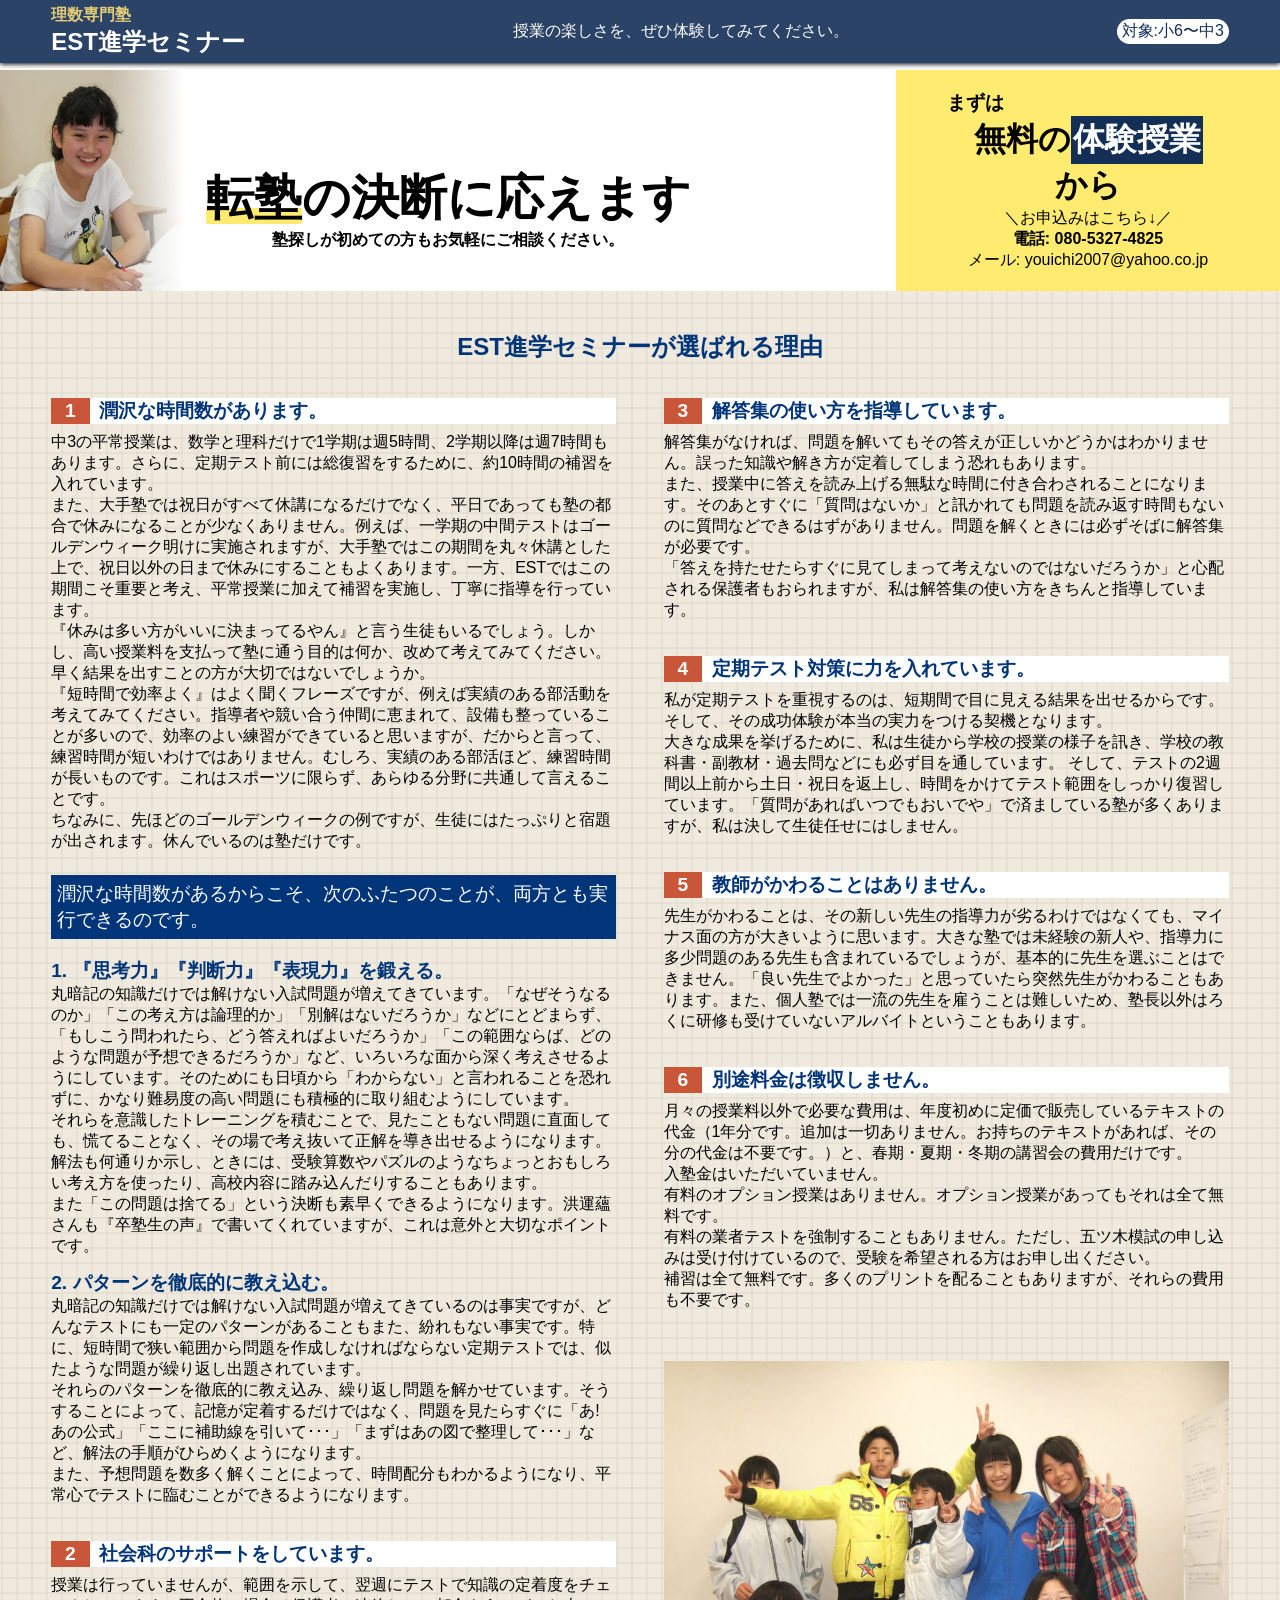
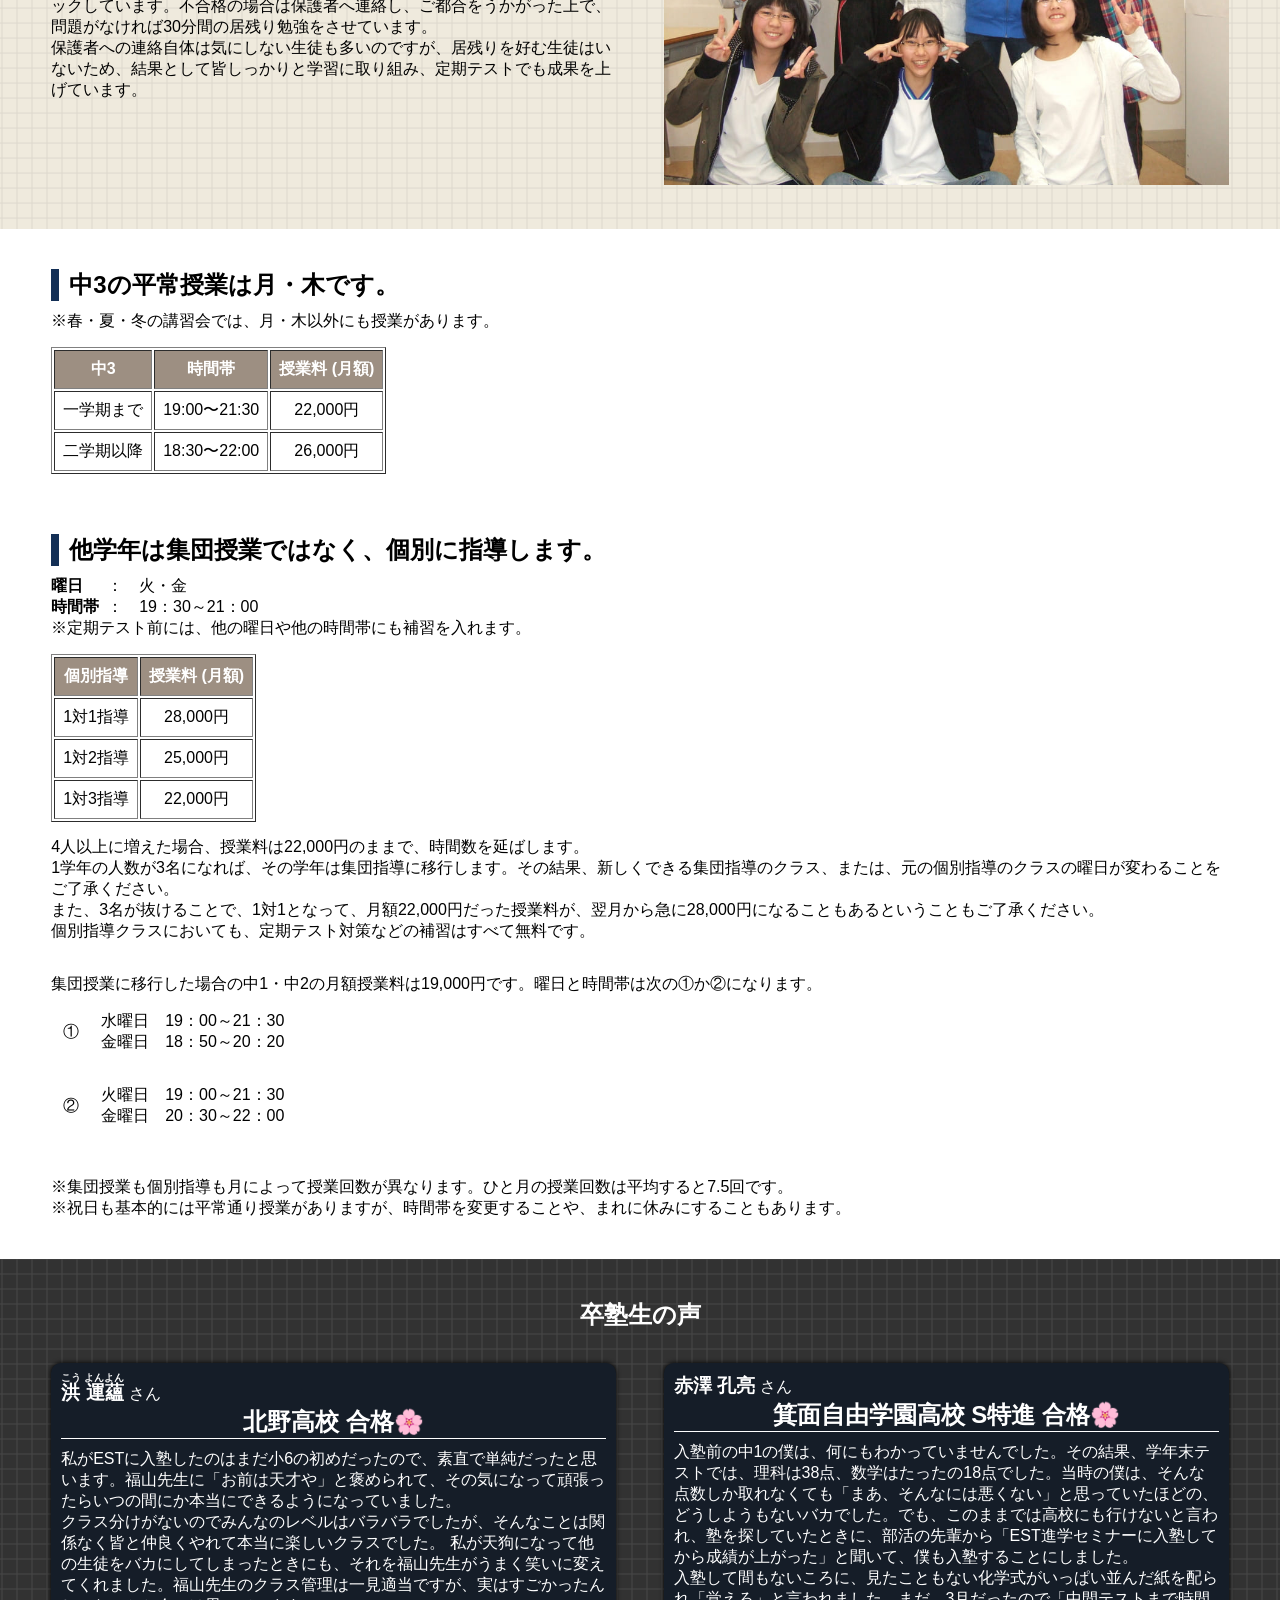
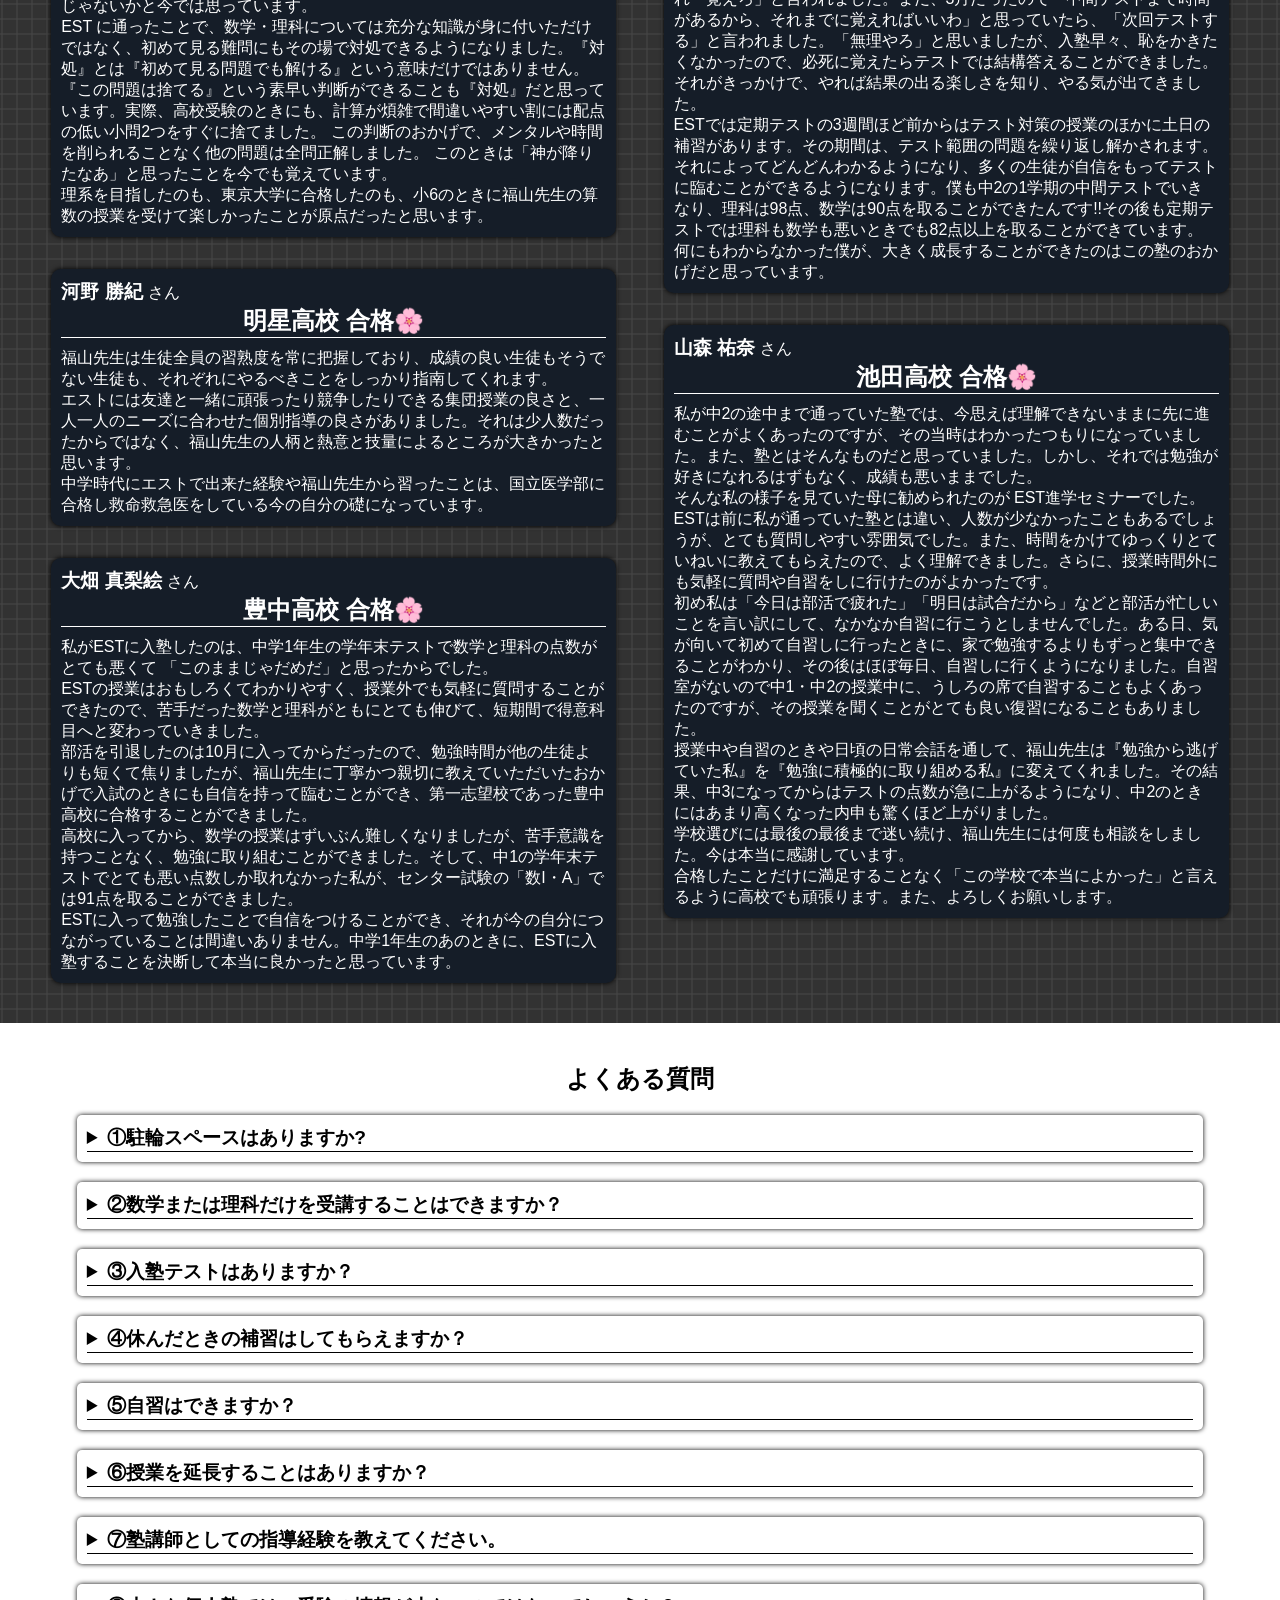
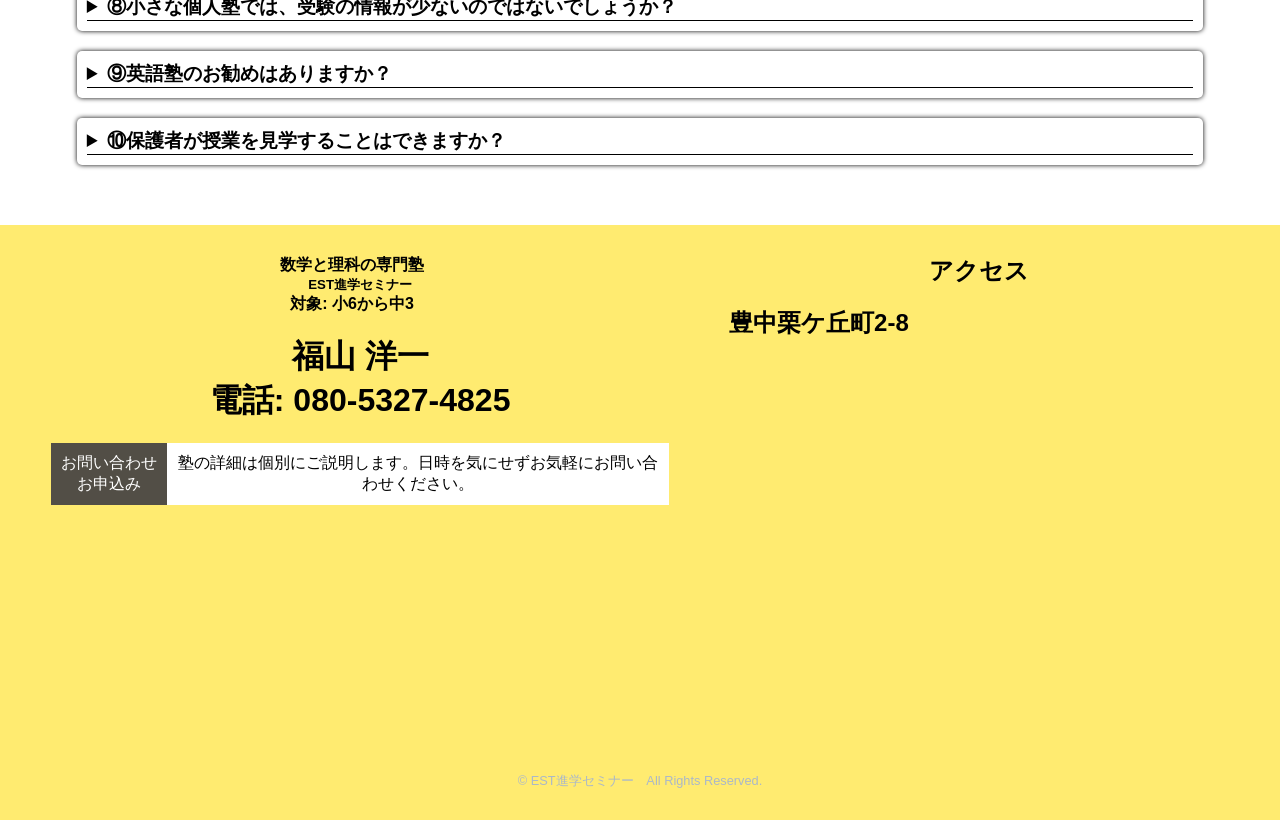
==== index.html @ 69b6d6ea "Update index.html" ====
<!DOCTYPE html>
<html lang="ja">
<head>
  <meta charset="utf-8">
  <meta name="viewport" content="width=device-width, initial-scale=1.0">
  <title>【理数専門塾　EST進学セミナー】豊中栗ケ丘町2-8</title>
  <meta name="description" content="豊中で塾をお探しですか？小6から中3対象。社会の学習サポートもしています。　エスト進学セミナー（電話:080-5327-4825）">
  <!--ファビコン-->
  <link rel="icon" href="https://est-shingaku.github.io/homepage/favicon.png">
  <!-- Open Graph -->
  <meta property="og:title" content="理数専門塾　EST進学セミナー">
  <meta property="og:type" content="website">
  <meta property="og:url" content="https://est-shingaku.github.io/homepage/">
  <meta property="og:description" content="小6から中3対象。社会の学習サポートもしています。豊中栗ケ丘町2-8">
  <meta property="og:image" content="https://est-shingaku.github.io/homepage/share-img.jpg">
  <meta property="og:image:width" content="1200">
  <meta property="og:image:height" content="630">
  <!-- Twitter Card -->
  <meta name="twitter:card" content="summary_large_image">
  <meta name="twitter:title" content="理数専門塾　EST進学セミナー">
  <meta name="twitter:description" content="小6から中3対象。社会の学習サポートもしています。豊中栗ケ丘町2-8">
  <meta name="twitter:image" content="https://est-shingaku.github.io/homepage/share-img.jpg">
  <!--外部ファイル-->
  <link rel="stylesheet" href="file.css">
  
</head>

<body>

  <section class="header">
    <div class="site-name"><div style="font-size:1rem;color:#E3CC75">理数専門塾</div> EST進学セミナー</div>
    <div class="header-pc">授業の楽しさを、ぜひ体験してみてください。</div>
    <div>
      <div class="taisyo">対象:小6〜中3</div>
    </div>
  </section>
  
  
  <section class="main-content" role="main">
  
  <!--▼▼▼pc yokonarabe▼▼▼-->
  <section class="pc-yokonarabe-1">
  
    <section class="top-content">
      <div class="bg"><img src="img-top.jpg" alt="生徒画像" class="bg-img" fetchpriority=high></div>

      <div class="text-area">
        <div style="font-weight:bold;" class="pc-font-size"><span style="background: linear-gradient(transparent 70%, #FFEB70 70%);">転塾</span>の決断に<span style="white-space:nowrap;">応えます</span><span style="font-size:1rem;display:block">塾探しが初めての方もお気軽に<span style="white-space:nowrap">ご相談ください。</span></span></div>
      </div>
      
    </section>
    
    
    <!--▼▼▼体験入塾▼▼▼-->
    <section class="trial-lesson">
      <div style="font-size:2rem;font-weight:bold;"><span style="text-align:left;font-size:1.2rem;display:block">まずは</span>無料の<span style="background-color:rgba(19, 47, 86, 1);color:white;padding:2px;" class="poyopoyo">体験授業</span><span style="white-space:nowrap">から</span></div>
      <div>＼お申込みはこちら↓／</div>
      <div style="font-weight:bold;">電話: 080-5327-4825</div>
      <div><span style="white-space:nowrap">メール: </span>youichi2007@yahoo.co.jp</div>
    </section>
    <!--▲▲▲体験入塾▲▲▲-->
    
  </section>
  <!--▲▲▲pc yokonarabe▲▲▲-->
    
    
    <!--▼▼▼塾概要▼▼▼-->
    <section class="about">
      <h2>EST進学セミナーが<span style="white-space: nowrap">選ばれる理由</span></h2>
      
      <!--▼pc yokonarabe▼-->
      <div class="pc-yokonarabe">
      
        <!--▼▼左側▼▼-->
        <div>
        
          <div class="about-section fadein fadein-bottom">
            <div class="about-section-title">
              <div>1</div>
              <div>潤沢な時間数があります。</div>
            </div>
            <!--▼▼本文▼▼-->
            <div>
              <div>中3の平常授業は、数学と理科だけで1学期は週5時間、2学期以降は週7時間もあります。さらに、定期テスト前には総復習をするために、約10時間の補習を入れています。</div>
              <div>また、大手塾では祝日がすべて休講になるだけでなく、平日であっても塾の都合で休みになることが少なくありません。例えば、一学期の中間テストはゴールデンウィーク明けに実施されますが、大手塾ではこの期間を丸々休講とした上で、祝日以外の日まで休みにすることもよくあります。一方、ESTではこの期間こそ重要と考え、平常授業に加えて補習を実施し、丁寧に指導を行っています。</div>
              <div>『休みは多い方がいいに決まってるやん』と言う生徒もいるでしょう。しかし、高い授業料を支払って塾に通う目的は何か、改めて考えてみてください。早く結果を出すことの方が大切ではないでしょうか。</div>
              <div>『短時間で効率よく』はよく聞くフレーズですが、例えば実績のある部活動を考えてみてください。指導者や競い合う仲間に恵まれて、設備も整っていることが多いので、効率のよい練習ができていると思いますが、だからと言って、練習時間が短いわけではありません。むしろ、実績のある部活ほど、練習時間が長いものです。これはスポーツに限らず、あらゆる分野に共通して言えることです。</div>
              <div>ちなみに、先ほどのゴールデンウィークの例ですが、生徒にはたっぷりと宿題が出されます。休んでいるのは塾だけです。</div>
             
              <div style="background-color:#003579;color:white;font-size:1.2em;ont-weight:bold;margin:1.2em 0 1em 0;padding:0.3em">潤沢な時間数があるからこそ、次のふたつのことが、両方とも実行できるのです。</div>
              <div style="font-size:1.2em;color:#003579;font-weight:bold;margin-top:0.7em">1. 『思考力』『判断力』『表現力』を鍛える。</div>
              <div>丸暗記の知識だけでは解けない入試問題が増えてきています。「なぜそうなるのか」「この考え方は論理的か」「別解はないだろうか」などにとどまらず、「もしこう問われたら、どう答えればよいだろうか」「この範囲ならば、どのような問題が予想できるだろうか」など、いろいろな面から深く考えさせるようにしています。そのためにも日頃から「わからない」と言われることを恐れずに、かなり難易度の高い問題にも積極的に取り組むようにしています。</div>
              <div>それらを意識したトレーニングを積むことで、見たこともない問題に直面しても、慌てることなく、その場で考え抜いて正解を導き出せるようになります。解法も何通りか示し、ときには、受験算数やパズルのようなちょっとおもしろい考え方を使ったり、高校内容に踏み込んだりすることもあります。</div>
              <div>また「この問題は捨てる」という決断も素早くできるようになります。洪運蘊さんも『卒塾生の声』で書いてくれていますが、これは意外と大切なポイントです。</div>
              <div style="font-size:1.2em;color:#003579;font-weight:bold;margin-top:0.7em">2. パターンを徹底的に教え込む。</div>
              <div>丸暗記の知識だけでは解けない入試問題が増えてきているのは事実ですが、どんなテストにも一定のパターンがあることもまた、紛れもない事実です。特に、短時間で狭い範囲から問題を作成しなければならない定期テストでは、似たような問題が繰り返し出題されています。</div>
              <div>それらのパターンを徹底的に教え込み、繰り返し問題を解かせています。そうすることによって、記憶が定着するだけではなく、問題を見たらすぐに「あ! あの公式」「ここに補助線を引いて･･･」「まずはあの図で整理して･･･」など、解法の手順がひらめくようになります。</div>
              <div>また、予想問題を数多く解くことによって、時間配分もわかるようになり、平常心でテストに臨むことができるようになります。</div>
            </div>
            <!--▲▲本文▲▲-->
          </div>

          <div class="about-section fadein fadein-bottom">
            <div class="about-section-title">
              <div>2</div>
              <div>社会科のサポートをしています。</div>
            </div>
            <!--▼▼本文▼▼-->
            <div>
              <div>授業は行っていませんが、範囲を示して、翌週にテストで知識の定着度をチェックしています。不合格の場合は保護者へ連絡し、ご都合をうかがった上で、問題がなければ30分間の居残り勉強をさせています。</div>
              <div>保護者への連絡自体は気にしない生徒も多いのですが、居残りを好む生徒はいないため、結果として皆しっかりと学習に取り組み、定期テストでも成果を上げています。</div>
            </div>
            <!--▲▲本文▲▲-->
          </div>
       
        </div>
        <!--▲▲左側▲▲-->
        
        <!--▼▼右側▼▼-->
        <div>

          <div class="about-section fadein fadein-bottom">
            <div class="about-section-title">
              <div>3</div>
              <div>解答集の使い方を指導しています。</div>
            </div>
            <!--▼▼本文▼▼-->
            <div>
              <div>解答集がなければ、問題を解いてもその答えが正しいかどうかはわかりません。誤った知識や解き方が定着してしまう恐れもあります。</div>
              <div>また、授業中に答えを読み上げる無駄な時間に付き合わされることになります。そのあとすぐに「質問はないか」と訊かれても問題を読み返す時間もないのに質問などできるはずがありません。問題を解くときには必ずそばに解答集が必要です。</div>
              <div>「答えを持たせたらすぐに見てしまって考えないのではないだろうか」と心配される保護者もおられますが、私は解答集の使い方をきちんと指導しています。</div>
            </div>
            <!--▲▲本文▲▲-->
          </div>

          <div class="about-section fadein fadein-bottom">
            <div class="about-section-title">
              <div>4</div>
              <div>定期テスト対策に力を入れています。</div>
            </div>
            <!--▼▼本文▼▼-->
            <div>
              <div>私が定期テストを重視するのは、短期間で目に見える結果を出せるからです。そして、その成功体験が本当の実力をつける契機となります。</div>
              <div>大きな成果を挙げるために、私は生徒から学校の授業の様子を訊き、学校の教科書・副教材・過去問などにも必ず目を通しています。 そして、テストの2週間以上前から土日・祝日を返上し、時間をかけてテスト範囲をしっかり復習しています。「質問があればいつでもおいでや」で済ましている塾が多くありますが、私は決して生徒任せにはしません。</div>
            </div>
            <!--▲▲本文▲▲-->
          </div>

          <div class="about-section fadein fadein-bottom">
            <div class="about-section-title">
              <div>5</div>
              <div>教師がかわることはありません。</div>
            </div>
            <!--▼▼本文▼▼-->
            <div>
              <div>先生がかわることは、その新しい先生の指導力が劣るわけではなくても、マイナス面の方が大きいように思います。大きな塾では未経験の新人や、指導力に多少問題のある先生も含まれているでしょうが、基本的に先生を選ぶことはできません。「良い先生でよかった」と思っていたら突然先生がかわることもあります。また、個人塾では一流の先生を雇うことは難しいため、塾長以外はろくに研修も受けていないアルバイトということもあります。</div>
            </div>
            <!--▲▲本文▲▲-->
          </div>

          <div class="about-section fadein fadein-bottom">
            <div class="about-section-title">
              <div>6</div>
              <div>別途料金は徴収しません。</div>
            </div>
            <!--▼▼本文▼▼-->
            <div>
              <div>月々の授業料以外で必要な費用は、年度初めに定価で販売しているテキストの代金（1年分です。追加は一切ありません。お持ちのテキストがあれば、その分の代金は不要です。）と、春期・夏期・冬期の講習会の費用だけです。</div>
              <div>入塾金はいただいていません。</div>
              <div>有料のオプション授業はありません。オプション授業があってもそれは全て無料です。</div>
              <div>有料の業者テストを強制することもありません。ただし、五ツ木模試の申し込みは受け付けているので、受験を希望される方はお申し出ください。</div>
              <div>補習は全て無料です。多くのプリントを配ることもありますが、それらの費用も不要です。</div>
            </div>
            <!--▲▲本文▲▲-->
          </div>

          <img src="img-about.jpg" alt="生徒画像" style="margin-top:50px;width:100%;pointer-events: none;">
          
        </div>
        <!--▲▲右側▲▲-->
        
      </div>
      <!--▲pc yokonarabe▲-->
      
    </section>
    <!--▲▲▲塾概要▲▲▲-->
    
    
    <!--▼▼▼講師紹介▼▼▼
    <section class="teacher-intro">
      <div style="text-align:center;margin-bottom:1em">私が責任を持ってすべての授業を担当します</div>
      <div style="text-align:center;font-size:1.5em;font-weight:bold;margin-bottom:2em">name〇〇〇〇</div>
      <div class="fadein fadein-left teacher-intro-caption"><div>塾講師歴</div>　〇〇年以上</div>
      <div class="fadein fadein-right teacher-intro-caption">確かな実力</div>
    </section>
    ▲▲▲講師紹介▲▲▲-->

    <!--▼▼授業料・時間割▼▼-->
    <section class="class-detail">

      <section style="margin-bottom:60px">
        <h2>中3の平常授業は月・木<span style="white-space:nowrap">です。</span></h2>
        <div>※春・夏・冬の講習会では、月・木以外にも授業があります。</div>
        <!--表-->
        <table border="1">
          <tr>
            <th>中3</th>
            <th>時間帯</th>
            <th>授業料 (月額)</th>
          </tr>
          <tr>
            <td>一学期まで</td>
            <td>19:00〜21:30</td>
            <td>22,000円</td>
          </tr>
          <tr>
            <td>二学期以降</td>
            <td>18:30〜22:00</td>
            <td>26,000円</td>
          </tr>
        </table>
      </section>

      <section>
        <h2>他学年は集団授業ではなく、<span style="white-space:nowrap">個別に</span>指導します。</h2>
        <div><span style="font-weight:bold;width:3.5em;display:inline-block">曜日</span>：　火・金</div>
        <div><span style="font-weight:bold;width:3.5em;display:inline-block">時間帯</span>：　19：30～21：00</div>
        <div>※定期テスト前には、他の曜日や他の時間帯にも補習を入れます。</div>
        <!--表-->
        <table border="1">
          <tr>
            <th>個別指導</th>
            <th>授業料 (月額)</th>
          </tr>
          <tr>
            <td>1対1指導</td>
            <td>28,000円</td>
          </tr>
          <tr>
            <td>1対2指導</td>
            <td>25,000円</td>
          </tr>
          <tr>
            <td>1対3指導</td>
            <td>22,000円</td>
          </tr>
        </table>

        <div>4人以上に増えた場合、授業料は22,000円のままで、時間数を延ばします。</div>
        <div>1学年の人数が3名になれば、その学年は集団指導に移行します。その結果、新しくできる集団指導のクラス、または、元の個別指導のクラスの曜日が変わることをご了承ください。</div>
        <div>また、3名が抜けることで、1対1となって、月額22,000円だった授業料が、翌月から急に28,000円になることもあるということもご了承ください。</div>
        <div　class="font-weight:bold">個別指導クラスにおいても、定期テスト対策などの補習はすべて無料です。</div>
        <div style="margin-top:2em;margin-bottom:1em">集団授業に移行した場合の中1・中2の月額授業料は19,000円です。曜日と時間帯は次の①か②になります。</div>
        <div style="display:flex; align-items:center; margin-bottom:2em;gap:10px">
          <div style="width:2.5em;text-align:center">①</div>
          <div>
            <div>水曜日　19：00～21：30</div>
            <div>金曜日　18：50～20：20</div>
          </div>
        </div>

        <div style="display:flex; align-items:center; gap:10px">
          <div style="width:2.5em;text-align:center">②</div>
          <div>
            <div>火曜日　19：00～21：30</div>
            <div>金曜日　20：30～22：00</div>
          </div>
        </div>  
        
      </section>

      <div style="margin-top:50px">※集団授業も個別指導も月によって授業回数が異なります。ひと月の授業回数は平均すると7.5回です。</div>
      <div>※祝日も基本的には平常通り授業がありますが、時間帯を変更することや、まれに休みにすることもあります。</div>
      
    </section>
    <!--▲▲授業料・時間割-->
    
    
    <!--▼▼▼student-voice▼▼▼-->
    <section class="student-voice">
      <h2 style="text-align:center">卒塾生の声</h2>
      
      <div class="pc-yokonarabe">

        <!--▼pc左側-->
        <div>
          
          <div class="student-voice-section fadein fadein-bottom">
            <div>
              <div class="student-name"><ruby>洪 運蘊<rt>こう よんよん</rt></ruby><span>さん</span></div> 
              <div class="school-name">北野高校 合格🌸</div>
            </div>
            <div>
              <div>私がESTに入塾したのはまだ小6の初めだったので、素直で単純だったと思います。福山先生に「お前は天才や」と褒められて、その気になって頑張ったらいつの間にか本当にできるようになっていました。</div>
              <div>クラス分けがないのでみんなのレベルはバラバラでしたが、そんなことは関係なく皆と仲良くやれて本当に楽しいクラスでした。 私が天狗になって他の生徒をバカにしてしまったときにも、それを福山先生がうまく笑いに変えてくれました。福山先生のクラス管理は一見適当ですが、実はすごかったんじゃないかと今では思っています。</div>
              <div>EST に通ったことで、数学・理科については充分な知識が身に付いただけではなく、初めて見る難問にもその場で対処できるようになりました。『対処』とは『初めて見る問題でも解ける』という意味だけではありません。『この問題は捨てる』という素早い判断ができることも『対処』だと思っています。実際、高校受験のときにも、計算が煩雑で間違いやすい割には配点の低い小問2つをすぐに捨てました。 この判断のおかげで、メンタルや時間を削られることなく他の問題は全問正解しました。 このときは「神が降りたなあ」と思ったことを今でも覚えています。</div>
              <div>理系を目指したのも、東京大学に合格したのも、小6のときに福山先生の算数の授業を受けて楽しかったことが原点だったと思います。</div>
            </div>
          </div>
      
          <div class="student-voice-section fadein fadein-bottom">
            <div>
              <div class="student-name">河野 勝紀<span>さん</span></div>
              <div class="school-name">明星高校 合格🌸</div>
            </div>
            <div>
              <div>福山先生は生徒全員の習熟度を常に把握しており、成績の良い生徒もそうでない生徒も、それぞれにやるべきことをしっかり指南してくれます。</div>
              <div>エストには友達と一緒に頑張ったり競争したりできる集団授業の良さと、一人一人のニーズに合わせた個別指導の良さがありました。それは少人数だったからではなく、福山先生の人柄と熱意と技量によるところが大きかったと思います。</div>
              <div>中学時代にエストで出来た経験や福山先生から習ったことは、国立医学部に合格し救命救急医をしている今の自分の礎になっています。</div>
            </div>
          </div>

          <div class="student-voice-section fadein fadein-bottom">
            <div>
              <div class="student-name">大畑 真梨絵<span>さん</span></div>
              <div class="school-name">豊中高校 合格🌸</div>
            </div>
            <div>
              <div>私がESTに入塾したのは、中学1年生の学年末テストで数学と理科の点数がとても悪くて 「このままじゃだめだ」と思ったからでした。</div>
              <div>ESTの授業はおもしろくてわかりやすく、授業外でも気軽に質問することができたので、苦手だった数学と理科がともにとても伸びて、短期間で得意科目へと変わっていきました。</div>
              <div>部活を引退したのは10月に入ってからだったので、勉強時間が他の生徒よりも短くて焦りましたが、福山先生に丁寧かつ親切に教えていただいたおかげで入試のときにも自信を持って臨むことができ、第一志望校であった豊中高校に合格することができました。</div>
              <div>高校に入ってから、数学の授業はずいぶん難しくなりましたが、苦手意識を持つことなく、勉強に取り組むことができました。そして、中1の学年末テストでとても悪い点数しか取れなかった私が、センター試験の「数I・A」では91点を取ることができました。</div>
              <div>ESTに入って勉強したことで自信をつけることができ、それが今の自分につながっていることは間違いありません。中学1年生のあのときに、ESTに入塾することを決断して本当に良かったと思っています。</div>
            </div>
          </div>
          
        </div>

        <!--▼pc右側-->
        <div>

          <div class="student-voice-section fadein fadein-bottom">
            <div>
              <div class="student-name">赤澤 孔亮<span>さん</span></div>
              <div class="school-name">箕面自由学園高校 S特進 <span style="white-space:nowrap;">合格🌸</span></div>
            </div>
            <div>
              <div>入塾前の中1の僕は、何にもわかっていませんでした。その結果、学年末テストでは、理科は38点、数学はたったの18点でした。当時の僕は、そんな点数しか取れなくても「まあ、そんなには悪くない」と思っていたほどの、どうしようもないバカでした。でも、このままでは高校にも行けないと言われ、塾を探していたときに、部活の先輩から「EST進学セミナーに入塾してから成績が上がった」と聞いて、僕も入塾することにしました。</div>
              <div>入塾して間もないころに、見たこともない化学式がいっぱい並んだ紙を配られ「覚えろ」と言われました。まだ、3月だったので「中間テストまで時間があるから、それまでに覚えればいいわ」と思っていたら、「次回テストする」と言われました。「無理やろ」と思いましたが、入塾早々、恥をかきたくなかったので、必死に覚えたらテストでは結構答えることができました。それがきっかけで、やれば結果の出る楽しさを知り、やる気が出てきました。</div>
              <div>ESTでは定期テストの3週間ほど前からはテスト対策の授業のほかに土日の補習があります。その期間は、テスト範囲の問題を繰り返し解かされます。それによってどんどんわかるようになり、多くの生徒が自信をもってテストに臨むことができるようになります。僕も中2の1学期の中間テストでいきなり、理科は98点、数学は90点を取ることができたんです!!その後も定期テストでは理科も数学も悪いときでも82点以上を取ることができています。</div>
              <div>何にもわからなかった僕が、大きく成長することができたのはこの塾のおかげだと思っています。</div>
            </div>
          </div>
          
          <div class="student-voice-section fadein fadein-bottom">
            <div>
              <div class="student-name">山森 祐奈<span>さん</span></div>
              <div class="school-name">池田高校 合格🌸</div>
            </div>
            <div>
              <div>私が中2の途中まで通っていた塾では、今思えば理解できないままに先に進むことがよくあったのですが、その当時はわかったつもりになっていました。また、塾とはそんなものだと思っていました。しかし、それでは勉強が好きになれるはずもなく、成績も悪いままでした。</div>
              <div>そんな私の様子を見ていた母に勧められたのが EST進学セミナーでした。ESTは前に私が通っていた塾とは違い、人数が少なかったこともあるでしょうが、とても質問しやすい雰囲気でした。また、時間をかけてゆっくりとていねいに教えてもらえたので、よく理解できました。さらに、授業時間外にも気軽に質問や自習をしに行けたのがよかったです。</div>
              <div>初め私は「今日は部活で疲れた」「明日は試合だから」などと部活が忙しいことを言い訳にして、なかなか自習に行こうとしませんでした。ある日、気が向いて初めて自習しに行ったときに、家で勉強するよりもずっと集中できることがわかり、その後はほぼ毎日、自習しに行くようになりました。自習室がないので中1・中2の授業中に、うしろの席で自習することもよくあったのですが、その授業を聞くことがとても良い復習になることもありました。</div>
              <div>授業中や自習のときや日頃の日常会話を通して、福山先生は『勉強から逃げていた私』を『勉強に積極的に取り組める私』に変えてくれました。その結果、中3になってからはテストの点数が急に上がるようになり、中2のときにはあまり高くなった内申も驚くほど上がりました。</div>
              <div>学校選びには最後の最後まで迷い続け、福山先生には何度も相談をしました。今は本当に感謝しています。</div>
              <div>合格したことだけに満足することなく「この学校で本当によかった」と言えるように高校でも頑張ります。また、よろしくお願いします。</div>
            </div>
          </div>
          
        </div>
      
      </div>
      <!--▲pc yokonarabe-->
      
     
      
    </section>
    <!--▲▲▲student-voice▲▲▲-->
    
    
    <!--▼▼▼よくある質問▼▼▼-->
    <section class="faq">
      <h2 style="text-align:center">よくある質問</h2>
      
      <div class="faq-section">
        <details>
          <summary>①駐輪スペースはありますか?</summary>
          <div>はい、あります。また駐車スペースもありますが、使用中の場合があるため、お車でお越しの際は事前にご連絡ください。</div>
        </details>
      </div>      
      
      <div class="faq-section">
        <details>
          <summary>②数学または理科だけを受講することはできますか？</summary>
          <div>授業の進行状況に応じて柔軟に時間割を調整しているため、いずれか一方のみの受講はできません。</div>
        </details>
      </div>

      <div class="faq-section">
        <details>
          <summary>③入塾テストはありますか？</summary>
          <div>ありません。『卒塾生の声』で赤澤さんが書いてくれているように、平均点をとったことがない生徒でも大きく伸びることがあるため、基本的に頑張る気持ちがある生徒は大歓迎です。ただし、授業レベルは高いので、はじめはしんどいかもしれません。</div>
        </details>
      </div>     
      
      <div class="faq-section">
        <details>
          <summary>④休んだときの補習はしてもらえますか？</summary>
          <div>補習は行っています。ただし、夜の時間帯には他学年の授業があるため、午後5時頃に来てもらう必要があります。</div>
        </details>
      </div>
      
      <div class="faq-section">
        <details>
          <summary>⑤自習はできますか？</summary>
          <div>塾の開いている時間帯であれば、いつでも自習しに来てください。質問も受け付けています。</div>
        </details>
      </div>                     
      
      <div class="faq-section">
        <details>
          <summary>⑥授業を延長することはありますか？</summary>
          <div>保護者の方への事前のご連絡なく、授業を10分以上延長することはありません。授業内だけでは充分に理解できていない場合は、別日に来てもらうようにしています。ただし、保護者の方のご了承があれば、質問には何時まででもお付き合いします。</div>
        </details>
      </div>
      
      <div class="faq-section">
        <details>
          <summary>⑦塾講師としての指導経験を教えてください。</summary>
          <div>勢いのあった頃の類塾や、この地区に進出して来る前の馬渕教室での指導経験があります。当時の生徒アンケート（「この先生の授業はわかりやすいですか？」など）の結果も残しているので、ご希望があればお見せします。</div>
        </details>
      </div>
      
      <div class="faq-section">
        <details>
          <summary>⑧小さな個人塾では、受験の情報が少ないのではないでしょうか？</summary>
          <div>
            <div>高校の説明会や文化祭に参加したり、先生や先輩に直接お話を伺うことで『雰囲気』のような曖昧な要素も含め、受験に必要な情報は充分に得ることができます。過去問も公開されています。</div>
            <div>また、合否の可能性については、五ツ木の模試や大手塾の公開テストを数回受けてもらえばわかることです。</div>
            <div>大手塾しか知らない秘密の情報などはありません。</div>
          </div>
        </details>
      </div>      
      
      <div class="faq-section">
        <details>
          <summary>⑨英語塾のお勧めはありますか？</summary>
          <div>大曽公園を挟んでEST進学セミナーの反対側にある『白井英語塾』さんに通っている生徒が多いようです。とても評判の良い塾です。</div>
        </details>
      </div>     
      
      <div class="faq-section">
        <details>
          <summary>⑩保護者が授業を見学することはできますか？</summary>
          <div>大歓迎です。いつでも見に来てください。</div>
        </details>
      </div>               
      
    </section>
    <!--▲▲▲よくある質問▲▲▲-->
    

    <!--スマホでのみ表示画像-->
    <picture class="sp-only">
      <source srcset="img-bottom.jpg" media="(max-width: 767px)">
      <img src="img-bottom.jpg" alt="生徒画像">
    </picture>
    
    
    <!--▼▼▼footer▼▼▼-->
    <section class="footer">
    
      <!--▼pc yokonarabe-->
      <section class="pc-yokonarabe-1">
      
        <section style="text-align:center;margin:0 auto">
          <h1 style="margin-bottom:20px;"><div style="font-size:1rem;margin-left:-1em">数学と理科の専門塾</div>EST進学セミナー<div style="font-size:1rem;margin-left:-1em">対象: 小6から中3</div></h1>
          <div style="font-weight:bold;">
            <div style="font-size:2em;font-weight:bold;">福山 洋一</div>
            <div style="font-size:2em;font-weight:bold;">電話: 080-5327-4825</div>
          </div>
          
          <div class="contact">
            <div class="contact-left">
              <div>お問い合わせ</div>
              <div>お申込み</div>
            </div>
            <div class="contact-right">塾の詳細は個別にご説明します。日時を気にせずお気軽にお問い合わせ<span style="white-space:nowrap">ください。</span></div>
          </div>
          
        </section>
        
        <section class="access">
          <h2 style="text-align:center;margin-bottom:20px">アクセス</h2>
          <h2>豊中栗ケ丘町2-8</h2>
          <iframe title="Googleマップ" src="https://www.google.com/maps/embed?pb=!1m18!1m12!1m3!1d3276.761562406722!2d135.4728663!3d34.7867774!2m3!1f0!2f0!3f0!3m2!1i1024!2i768!4f13.1!3m3!1m2!1s0x6000fbeed7b9fce3%3A0x37d199fbc35dd7ca!2zRVNU6YCy5a2m44K744Of44OK44O8!5e0!3m2!1sja!2sjp!4v1775545303732!5m2!1sja!2sjp" width="100%" height="400px" style="border:0;" loading="lazy" referrerpolicy="no-referrer-when-downgrade"></iframe>
        </section>
      </section>
      <!--▲pc yokonarabe-->
      
      <div class="copyright">© EST進学セミナー&emsp;All Rights Reserved.</div>
    </section>
    <!--▲▲▲footer▲▲▲-->
  
  </section>
  
  <!--▼▼▼フェードインjs▼▼▼-->
  <script>
    const observer = new IntersectionObserver((entries) => {
      entries.forEach(entry => {
        if (entry.isIntersecting) {
          entry.target.classList.add('scrollin');
        }
      });
    }, {
      rootMargin: '-150px'
    });
    document.querySelectorAll('.fadein').forEach(el => {
      observer.observe(el);
    });
  </script>
  <!--▲▲▲フェードインjs▲▲▲-->

</body>
</html>
---- file.css ----
body {
  background-color:white; 
  color:black;
  font-family: sans-serif;
}
* {
  box-sizing: border-box;
  margin: 0;
  padding: 0;
}
.header {
  z-index:999;
  position:fixed;
  top:0;
  width:100%;
  max-height:70px;
  box-sizing: border-box;/*padding含む*/
  padding:5px 4%;
  background-color:rgba(19, 47, 86, 0.9);
  color:white;
  align-items: center;/*縦中央*/
  display:flex;
  justify-content:space-between;
  box-shadow:0px 1px 5px black;
}
.site-name {
  font-size:1.5em;
  font-weight:bold;
}
.taisyo {
  background-color:white;
  color:rgba(19, 47, 86, 1);
  padding:2px 5px;
  border-radius:15px;
  align-self: flex-end;
}

.main-content {
  margin-top:70px
}

.top-content {
  padding:40px 4%;
  text-align:center;
}

/* 🟧pc画面🟧 */
@media (min-width: 768px){
  .top-content {
    position: relative;  /* 背景用レイヤーの基準 */
    overflow: hidden;    /* はみ出し防止 */
    /*文字.text-area下寄せ*/
    display: flex;
    align-items: flex-end;
    justify-content: center;
  }
  .text-area {
    position: relative;
  }
  .pc-font-size{
    font-size:3em;
  }
  /* 背景画像レイヤー */
  .bg { position:absolute; top:0; left:0; bottom:0; z-index:0; pointer-events:none;}
  .bg-img {
    display:block;
    width:100%;            /* 要素ボックス全体を使う */
    height:100%;           /* 要素ボックス全体を使う */
    object-fit: contain;   /* 切らずにボックス内に収める */
    object-position: left center; /* 左寄せで中央揃え */
    -webkit-mask-image: linear-gradient(to right, rgba(0,0,0,1) 0%, rgba(0,0,0,1) 60%, rgba(0,0,0,0) 100%);
    mask-image: linear-gradient(to right, rgba(0,0,0,1) %, rgba(0,0,0,1) 60%, rgba(0,0,0,0) 100%);
    -webkit-mask-repeat: no-repeat;
    mask-repeat: no-repeat;
    -webkit-mask-size: 100% 100%;
    mask-size: 100% 100%;
    -webkit-mask-position: left center;
    mask-position: left center;
  }
  .trial-lesson { 
    height:100%;
    align-self: center; /* 中央 */
  }
}

/* 🟧スマホ画面🟧 */
@media (max-width: 767px){
  .top-content {
    position: relative;
    min-height: 450px;
  }
  /* テキスト部分 */
  .text-area {
    position: relative;
    z-index: 1;
    margin-top: 250px;
    padding: 0 4%;      /* 左右4%の余白 */
  }
  .pc-font-size{font-size:2em}
  /* 背景画像 */
  .bg {
    position: absolute;
    top: 0;
    left: 0;
    width: 100%;
    height:100%;
    object-fit:cover;/*体験授業に被るの防止*/
    z-index: 0;
    pointer-events: none;
  }
  .bg-img {
    display: block;
    width: 100%;           /* 横幅いっぱいに表示 */
    height: auto;
    object-fit: cover;      /* 画像の比率を保持してボックスに収める */
    object-position: top center; /* 上側を表示 */
    /* 下だけ透明にするマスク */
    -webkit-mask-image: linear-gradient(to bottom, rgba(0,0,0,1) 0%, rgba(0,0,0,1) 35%, rgba(0,0,0,0) 100%);
    mask-image: linear-gradient(to bottom, rgba(0,0,0,1) 0%, rgba(0,0,0,1) 35%, rgba(0,0,0,0) 100%);
    -webkit-mask-repeat: no-repeat;
    mask-repeat: no-repeat;
    -webkit-mask-size: 100% 100%;
    mask-size: 100% 100%;
    -webkit-mask-position: top left;
    mask-position: top left;
  }
}

.bg {
  z-index:0;
  pointer-events: none;
}
.text-area {
   z-index: 1;   /* 背景より前に表示 */
}
.trial-lesson {
  background-color:#FFEB70;
  padding:20px 4%;
  text-align:center;
}
.trial-lesson h1{
  margin-bottom:10px
}

.about{
  padding:40px 4%;
  background-color:#EFEADD;
    /*格子*/
  background-image: linear-gradient(0deg, transparent calc(100% - 1px), #DDD8CD calc(100% - 1px)),
                    linear-gradient(90deg, transparent calc(100% - 1px), #DDD8CD calc(100% - 1px));
  background-size: 15px 15px;
  background-repeat: repeat;
  background-position: center center;/*格子ここまで*/  
}
.about h2 {
  color:#003579;
  text-align:center;
}
.about-section {
  margin:35px auto;
}
.about-section:last-of-type {
  margin-bottom:0
}
.about-section-title{
  background-color:white;
  color:#003579;
  font-size:1.2em;
  font-weight:bold;
  padding-right:0.5em;
  margin-bottom:8px;
  display:flex;
}
.about-section-title>div:first-of-type {
  background-color:#C95638;
  color:white;
  width:2em;
  align-self: stretch;/*親要素に高さ合わせる*/
  margin-right:0.5em;
  display:flex;/*縦中央*/
  align-items:center;/*縦中央*/
  justify-content:center;/*左右中央*/
}

/* 🟧pc画面🟧 */
@media (min-width: 768px){
  .pc-yokonarabe {
    display:flex;
    justify-content:space-between;
    gap:4%
  }
  .pc-yokonarabe>div {
    width: calc(50% - 2%); /* gapの半分を引く */
  }
  
  .pc-yokonarabe-1 {
    display:flex;
    align-items: stretch;/*子要素の高さ揃える*/
    justify-content:space-between;
  }
  .pc-yokonarabe-1 .top-content {
    width:70%;
  }
  .pc-yokonarabe-1 .trial-lesson {
    width:30%;
  }
  .footer .pc-yokonarabe-1 {
    gap:60px;
  }
  .footer .pc-yokonarabe-1 .access {
    width:50%;
  }
}

.teacher-intro {
  padding:40px 0;
}
.teacher-intro-caption {
  font-size:1.6em;
  font-weight:bold;
}
.teacher-intro-caption {
  margin:0 20px;/*フェードイン分*/
}
.teacher-intro-caption.fadein-left {
  margin-bottom:3em;
}
.teacher-intro-caption.fadein-right {
  text-align:right
}

.class-detail{
  padding:40px 4%
}
.class-detail h2{
  margin-bottom:10px;
  border-left:solid 8px rgba(19, 47, 86, 1);
  padding-left:10px;
}
.class-detail table{
  text-align: center;
  margin-top: 15px;
  margin-bottom:15px;
}
.class-detail th, .class-detail td{
  padding:0.5em
}
.class-detail th {
  background-color:#9D8F82;
  color:white
}

.student-voice {
  /*格子*/
  background-image: linear-gradient(0deg, transparent calc(100% - 1px), #474747 calc(100% - 1px)),
                    linear-gradient(90deg, transparent calc(100% - 1px), #474747 calc(100% - 1px));
  background-size: 15px 15px;
  background-repeat: repeat;
  background-position: center center;/*格子ここまで*/  
  background-color:#323232;
  padding:40px 0;
  color:white
}
.student-voice-section{
  background-color:#151d28;
  padding:10px;
  border-radius:10px;
  box-shadow:0px 0px 5px black;
  color:white;
  margin-top:2em; margin-bottom:2em;
}
.student-voice-section:last-of-type {margin-bottom:0}
.student-voice-section>div:first-child {
  border-bottom:solid 1px white;
  margin-bottom:10px;
}
/* 🟧スマホ画面🟧 */
@media (max-width: 767px){
  .student-voice-section{margin-left:2%;margin-right:2%}
}
/* 🟧pc画面🟧 */
@media (min-width: 768px){
  .student-voice .pc-yokonarabe{margin:0 4%}
}
.student-name{font-weight:bold;font-size:1.2em}
.student-name>span {font-size:1rem;font-weight:normal;margin-left:5px}
.school-name{font-weight:bold;font-size:1.5em;text-align:center}


.faq{padding:40px 0}
.faq-section {
  box-shadow:0px 0px 5px black;
  border-radius:5px;
  margin:20px 6%;
  padding:10px
}
.faq-section summary {
  font-size:1.2em;font-weight:bold;
  border-bottom:1px solid black;
}
.faq-section details>div{margin-top:10px}

/*🟧スマホでのみ表示画像🟧*/
.sp-only {display: none;}
@media (max-width: 767px) {
  .sp-only {margin-bottom:50px;display:block;padding:0 4%}
  picture img{width:100%;display:block;pointer-events: none;}
}

/*▼footer▼*/
.footer {
  padding:30px 4%;
  background-color:#FFEB70;
}
.footer .copyright {
  font-size:0.8em;
  color:#abb8c8;
  margin:30px auto 0 auto;
  text-align:center;
}
/* 🟧スマホ画面🟧 */
@media (max-width: 767px){
  .header-pc {display:none;}
  .footer .access {margin-top:60px;padding:0 2%}
}
.footer .contact {
  display:flex;
  justify-content:space-between;
  background-color:white;
  align-items:center;
  align-items:stretch;
  margin-top:20px
}
.footer .contact-left {
  background-color:#524E46;
  padding:10px;
  color:white;
  flex-direction:column; 
  justify-content:center;
  display:flex
}
.footer .contact-right {
  color:black;
  padding:10px;
  flex:1
}
/*▲footer▲*/


/*▼▼▼フェードイン▼▼▼*/
/* 🟧スマホ画面🟧 */
@media (max-width: 767px){
  .fadein {
    opacity: 0;
    transform: translate(0, 0);
    transition: all 1.5s;
  }
  body {
    overflow-x: hidden;
  }
  .fadein.fadein-left {transform: translate(-20px, 0);}
  .fadein.fadein-right {transform: translate(20px, 0);}
  .fadein.fadein-up {transform: translate(0, -20px);}
  .fadein.fadein-bottom {transform: translate(0, 20px);}
  .fadein.scrollin {
    opacity: 1 !important;
    transform: translate(0, 0) !important;
  }
}
/*▲▲▲フェードイン▲▲▲*/



/*▼▼▼ポヨポヨアニメーション▼▼▼*/
.poyopoyo {
  display: inline-block;
  animation: poyopoyo 2s ease-out infinite;
  opacity: 1;
}
@keyframes poyopoyo {
  0%, 40%, 60%, 80% {
    transform: scale(1.0);
  }
  50%, 70% {
    transform: scale(0.95);
  }
}
/*▲▲▲ポヨポヨアニメーション▲▲▲*/
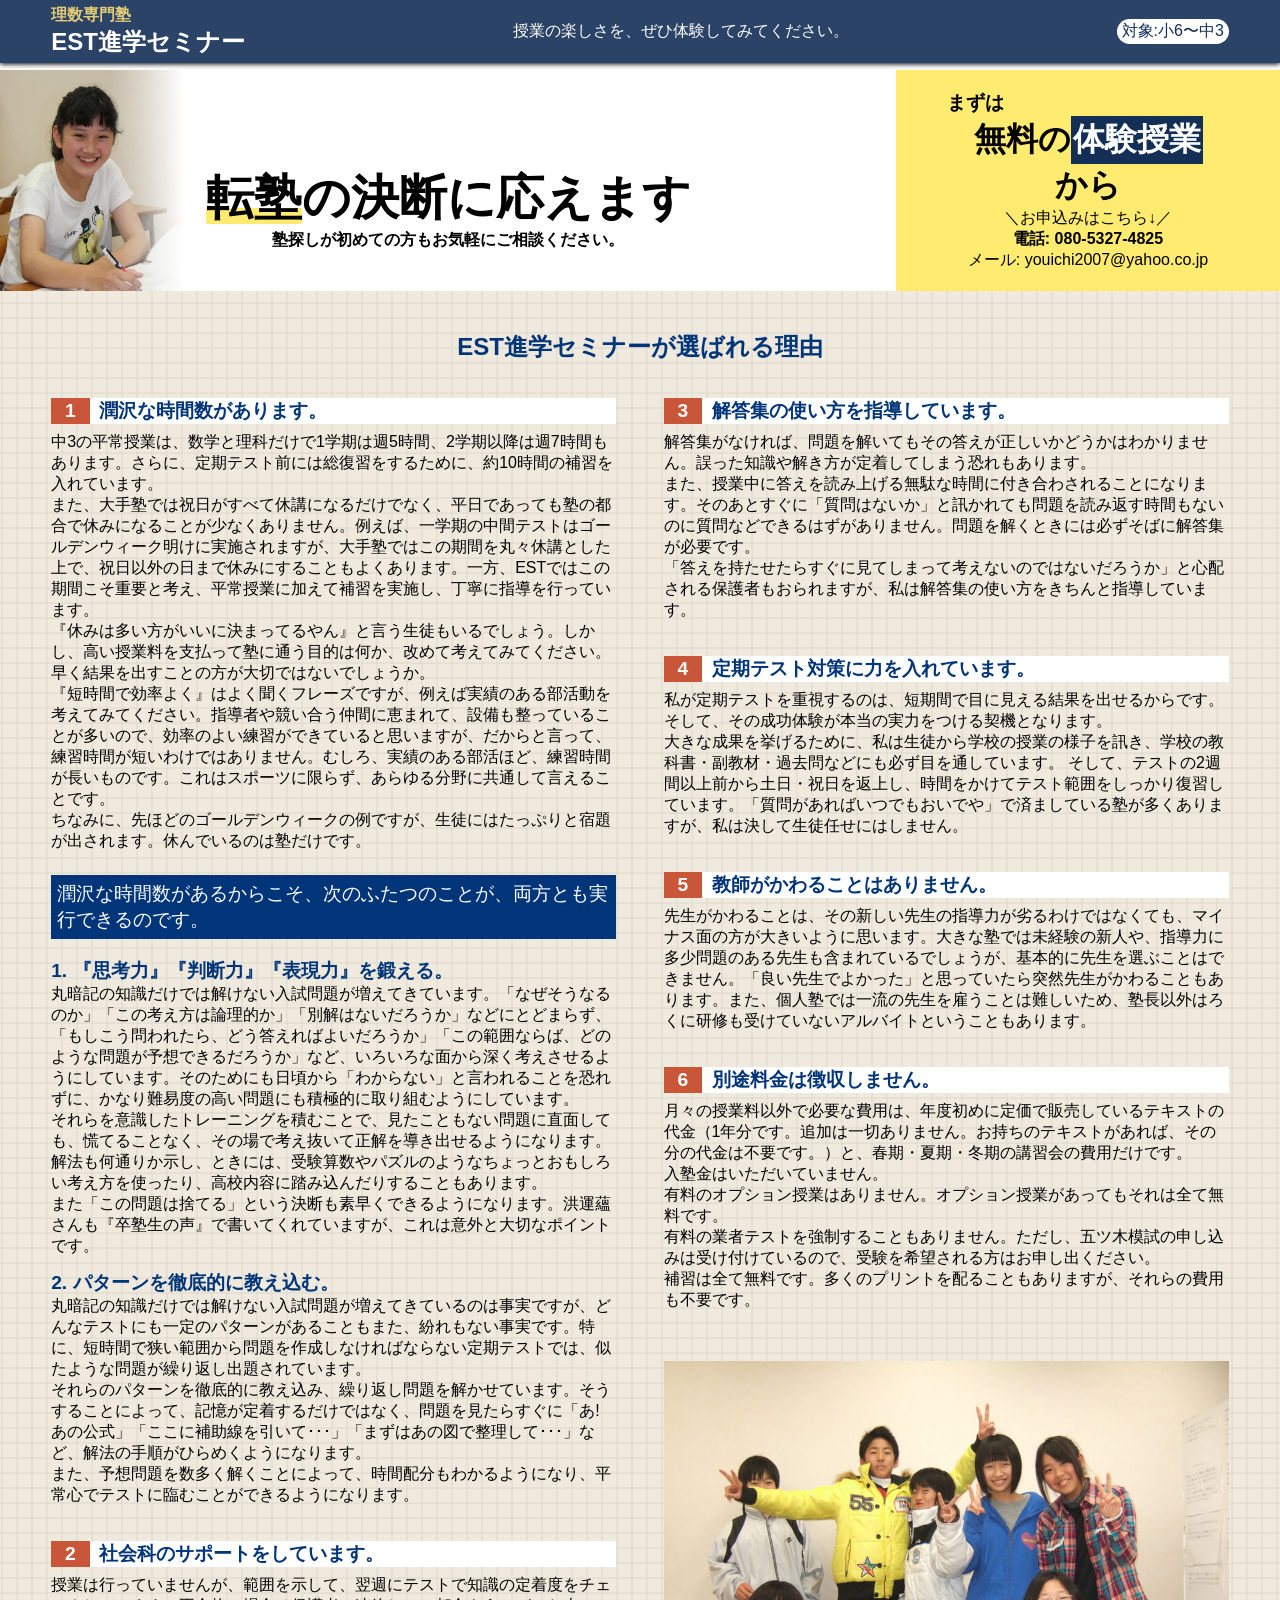
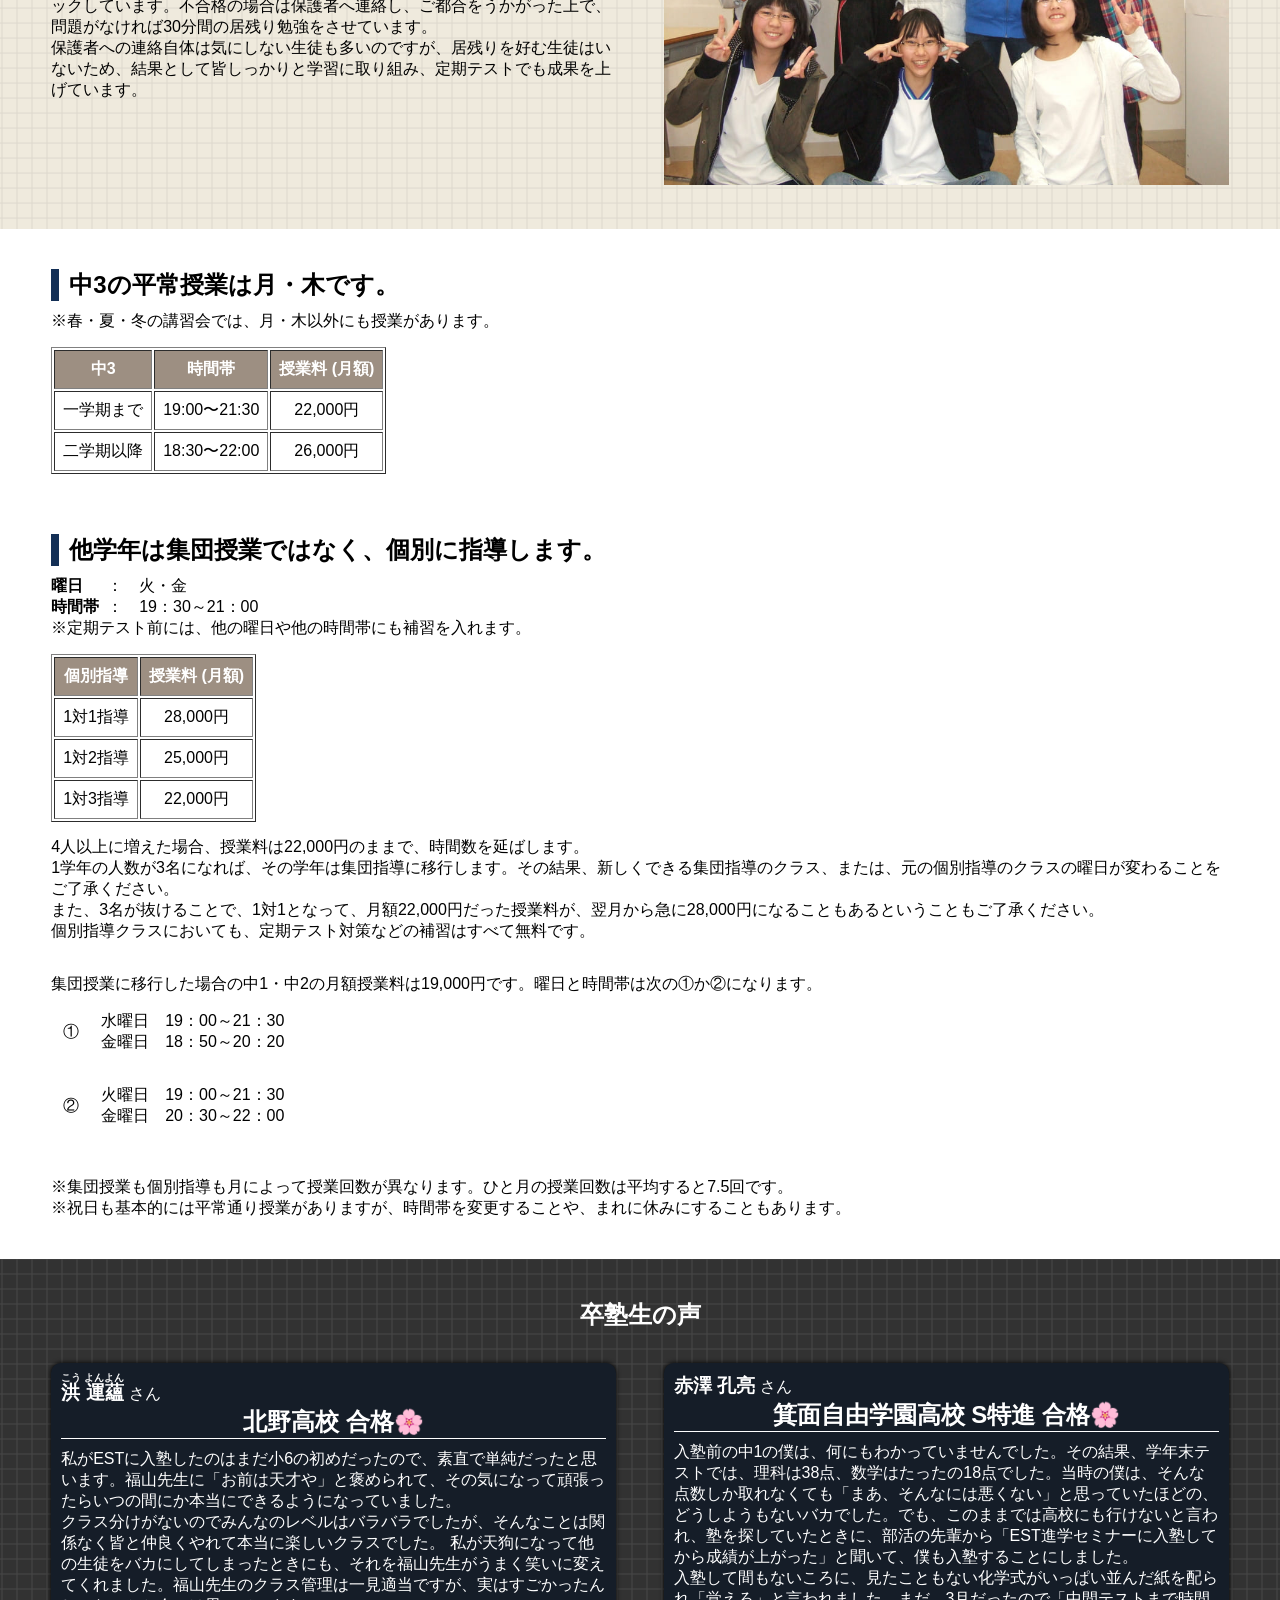
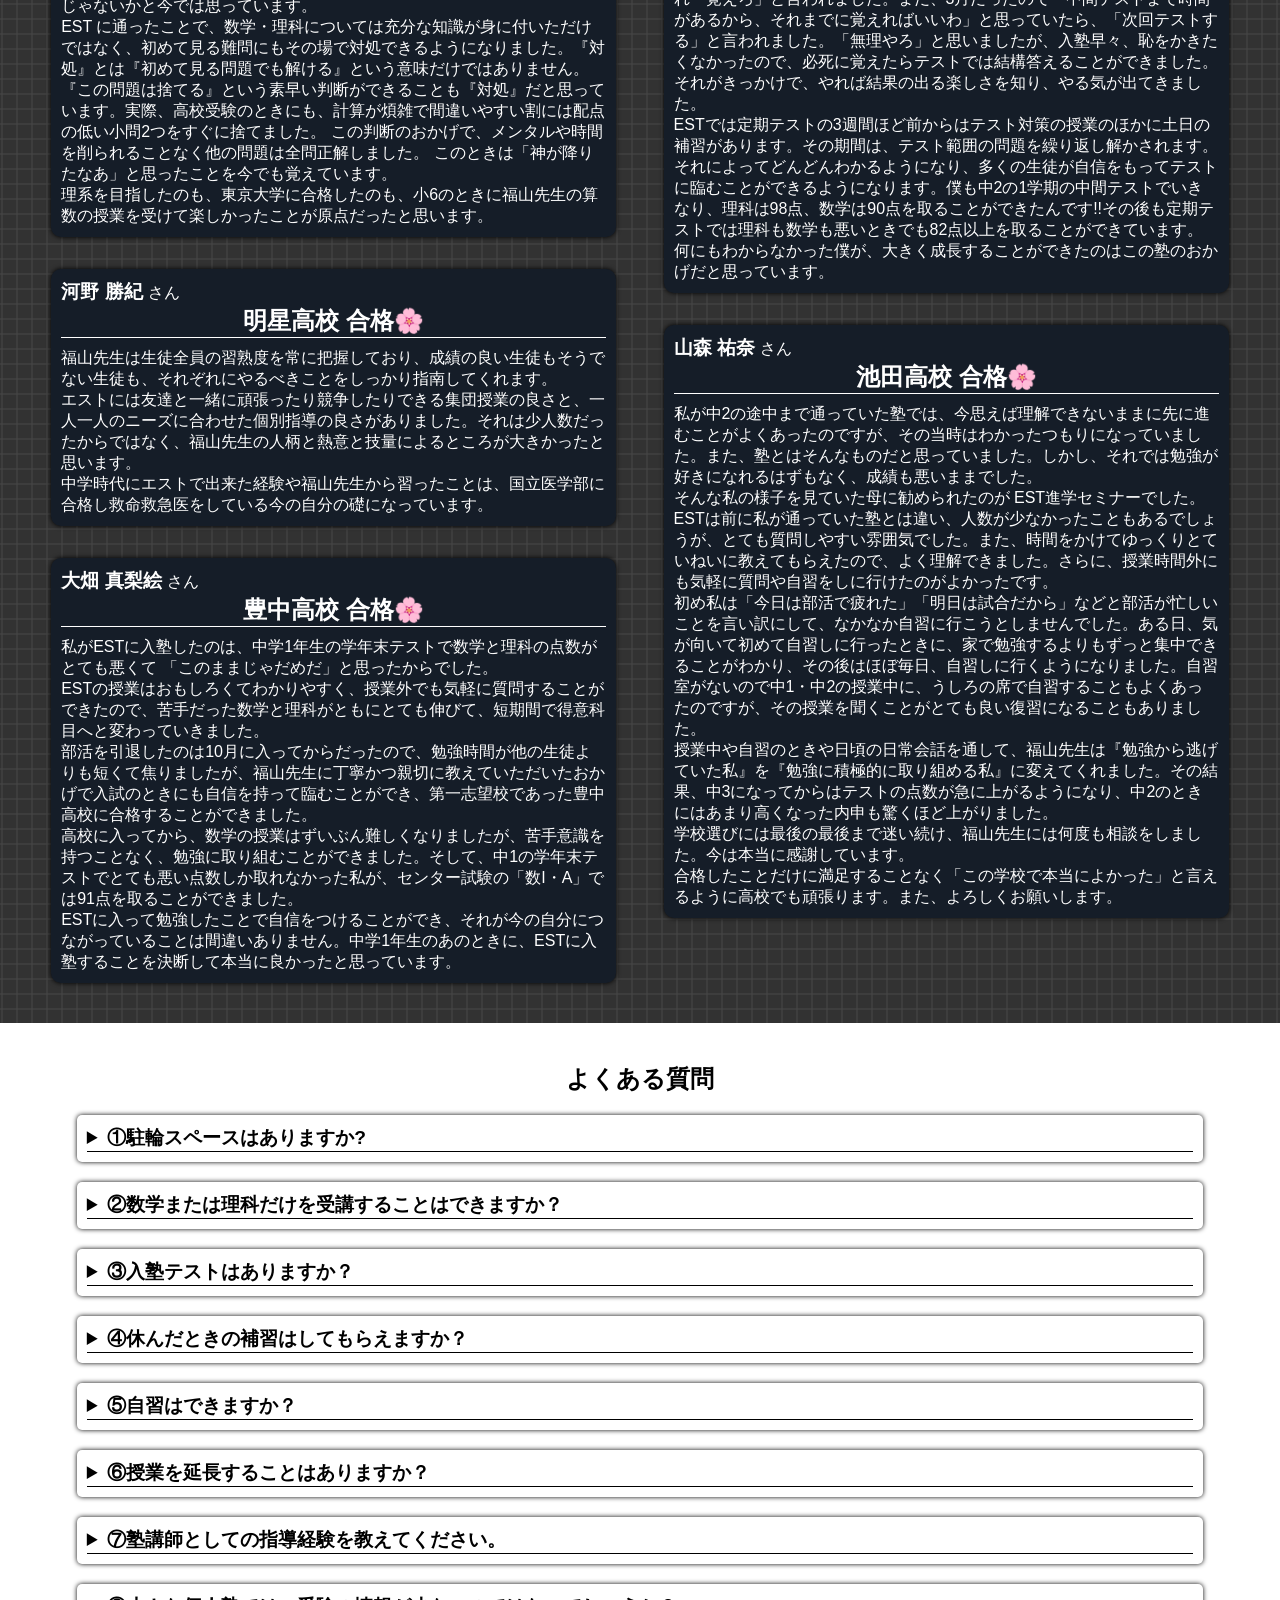
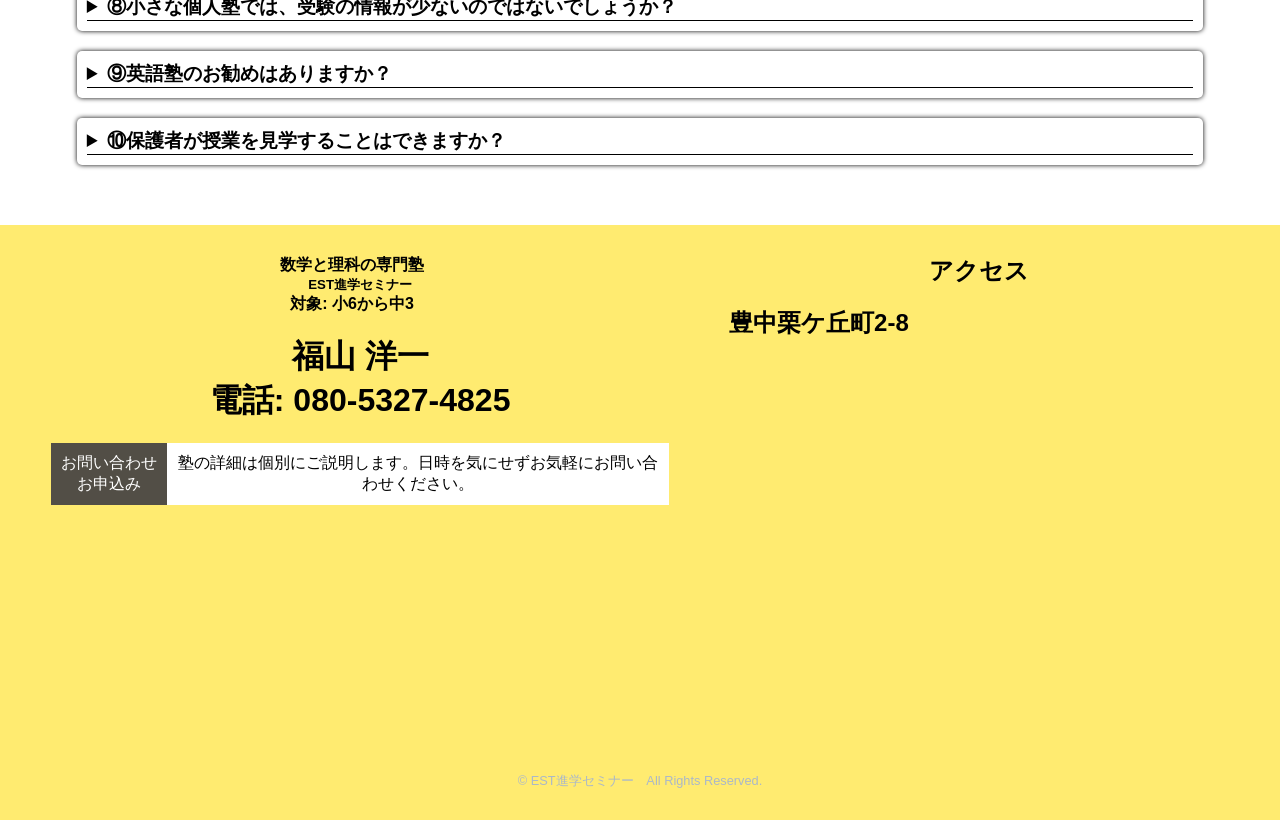
==== commit 66ac05cf: "Update index.html" ====
--- a/index.html
+++ b/index.html
@@ -206,16 +206,16 @@
           <tr>
             <th>中3</th>
             <th>時間帯</th>
-            <th>授業料 (月額)</th>
-          </tr>
-          <tr>
-            <td>一学期まで</td>
-            <td>19:00〜21:30</td>
+            <th>授業料 <span style="white-space:nowrap">(月額)</span></th>
+          </tr>
+          <tr>
+            <td>一学期<span style="white-space:nowrap">まで</span></td>
+            <td>19:00〜<span style="white-space:nowrap">21:30</span></td>
             <td>22,000円</td>
           </tr>
           <tr>
-            <td>二学期以降</td>
-            <td>18:30〜22:00</td>
+            <td>二学期<span style="white-space:nowrap">以降</span></td>
+            <td>18:30〜<span style="white-space:nowrap">22:00</span></td>
             <td>26,000円</td>
           </tr>
         </table>
--- a/file.css
+++ b/file.css
@@ -88,6 +88,7 @@
   .top-content {
     position: relative;
     min-height: 450px;
+    overflow:hidden;
   }
   /* テキスト部分 */
   .text-area {
@@ -103,8 +104,6 @@
     top: 0;
     left: 0;
     width: 100%;
-    height:100%;
-    object-fit:cover;/*体験授業に被るの防止*/
     z-index: 0;
     pointer-events: none;
   }
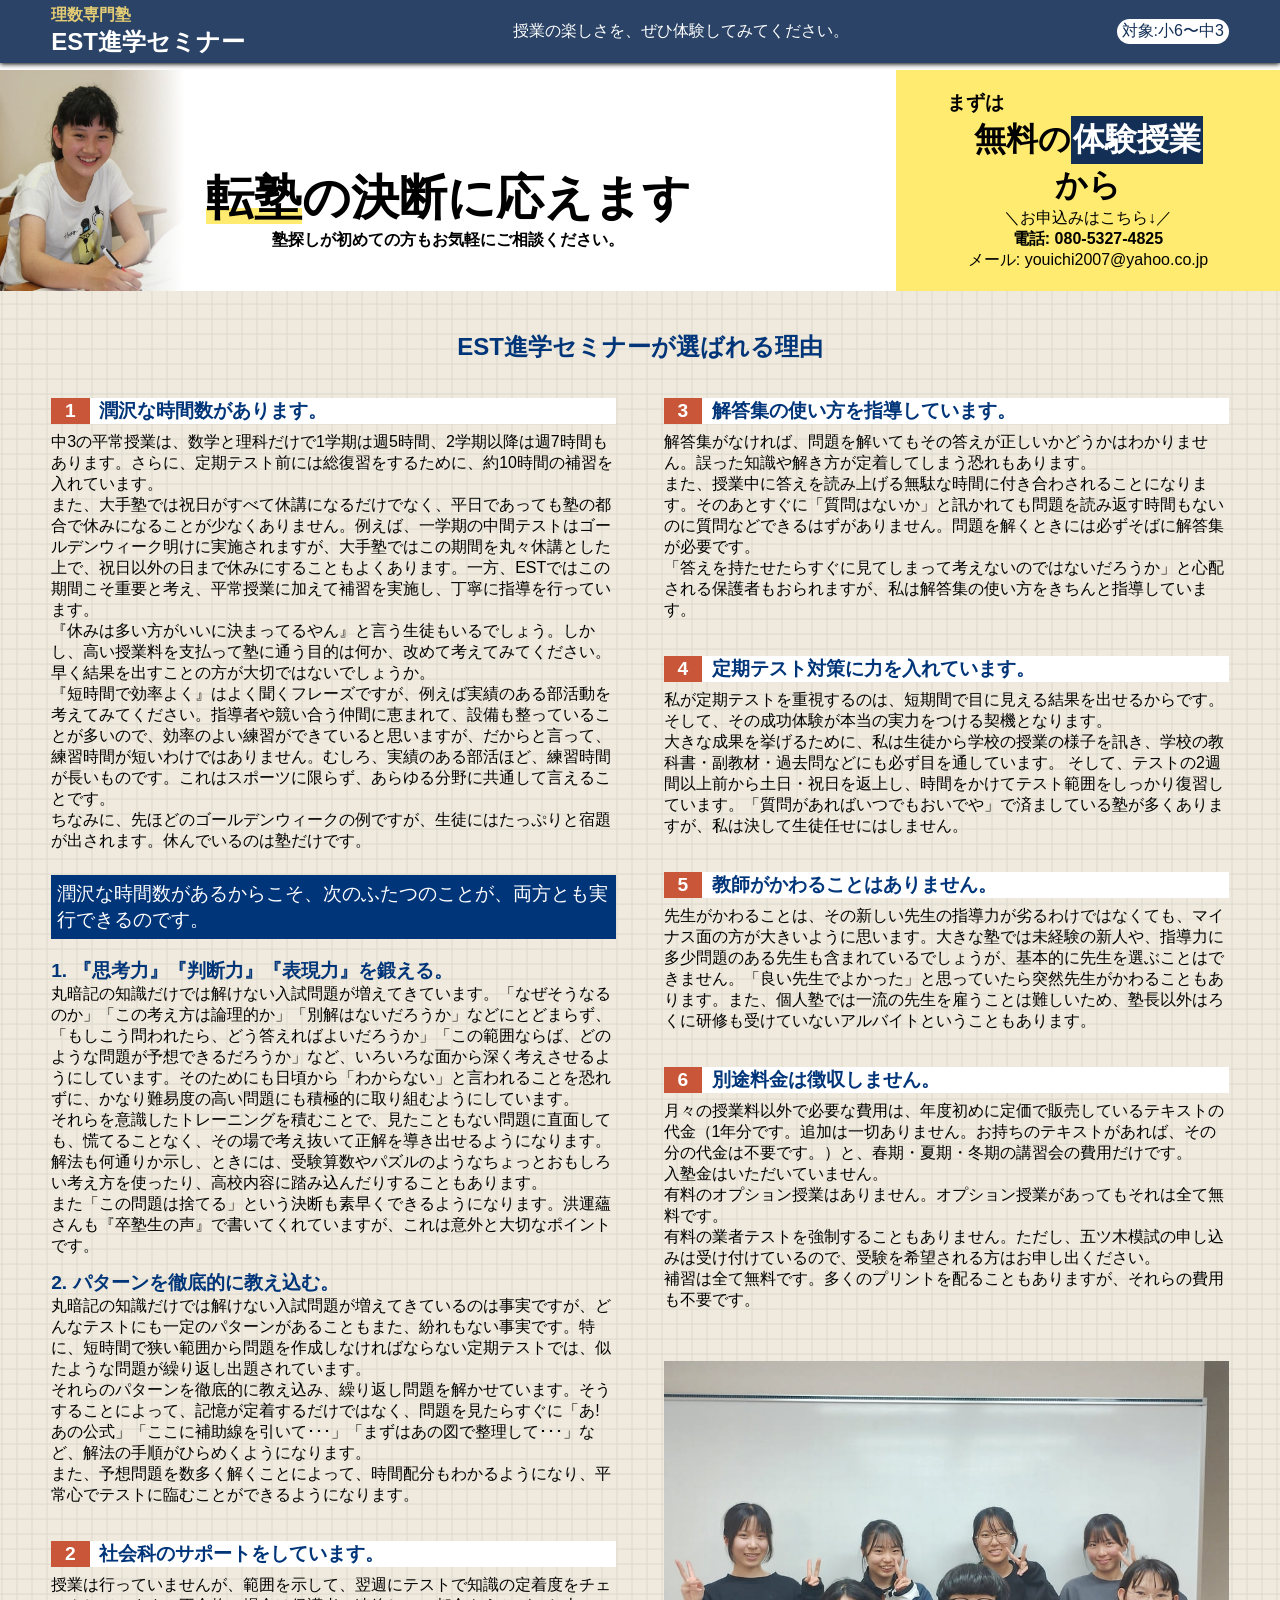
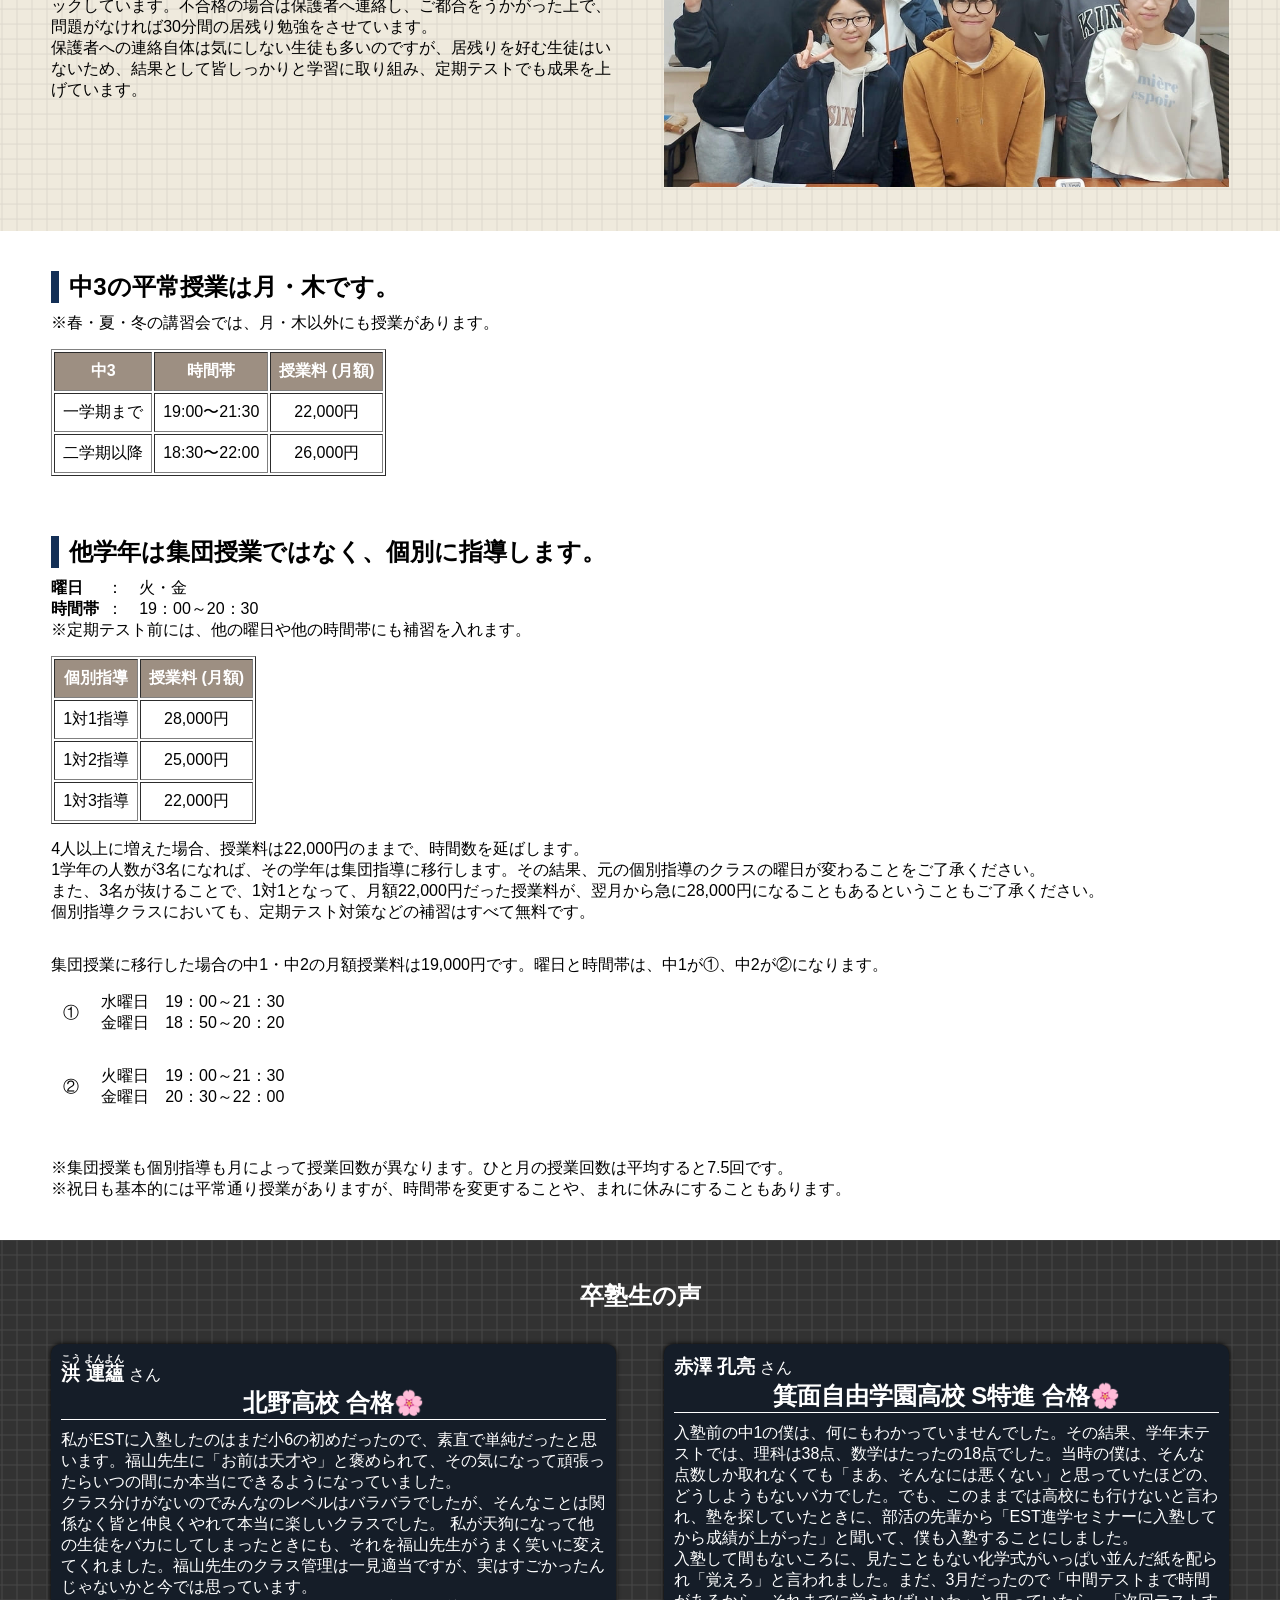
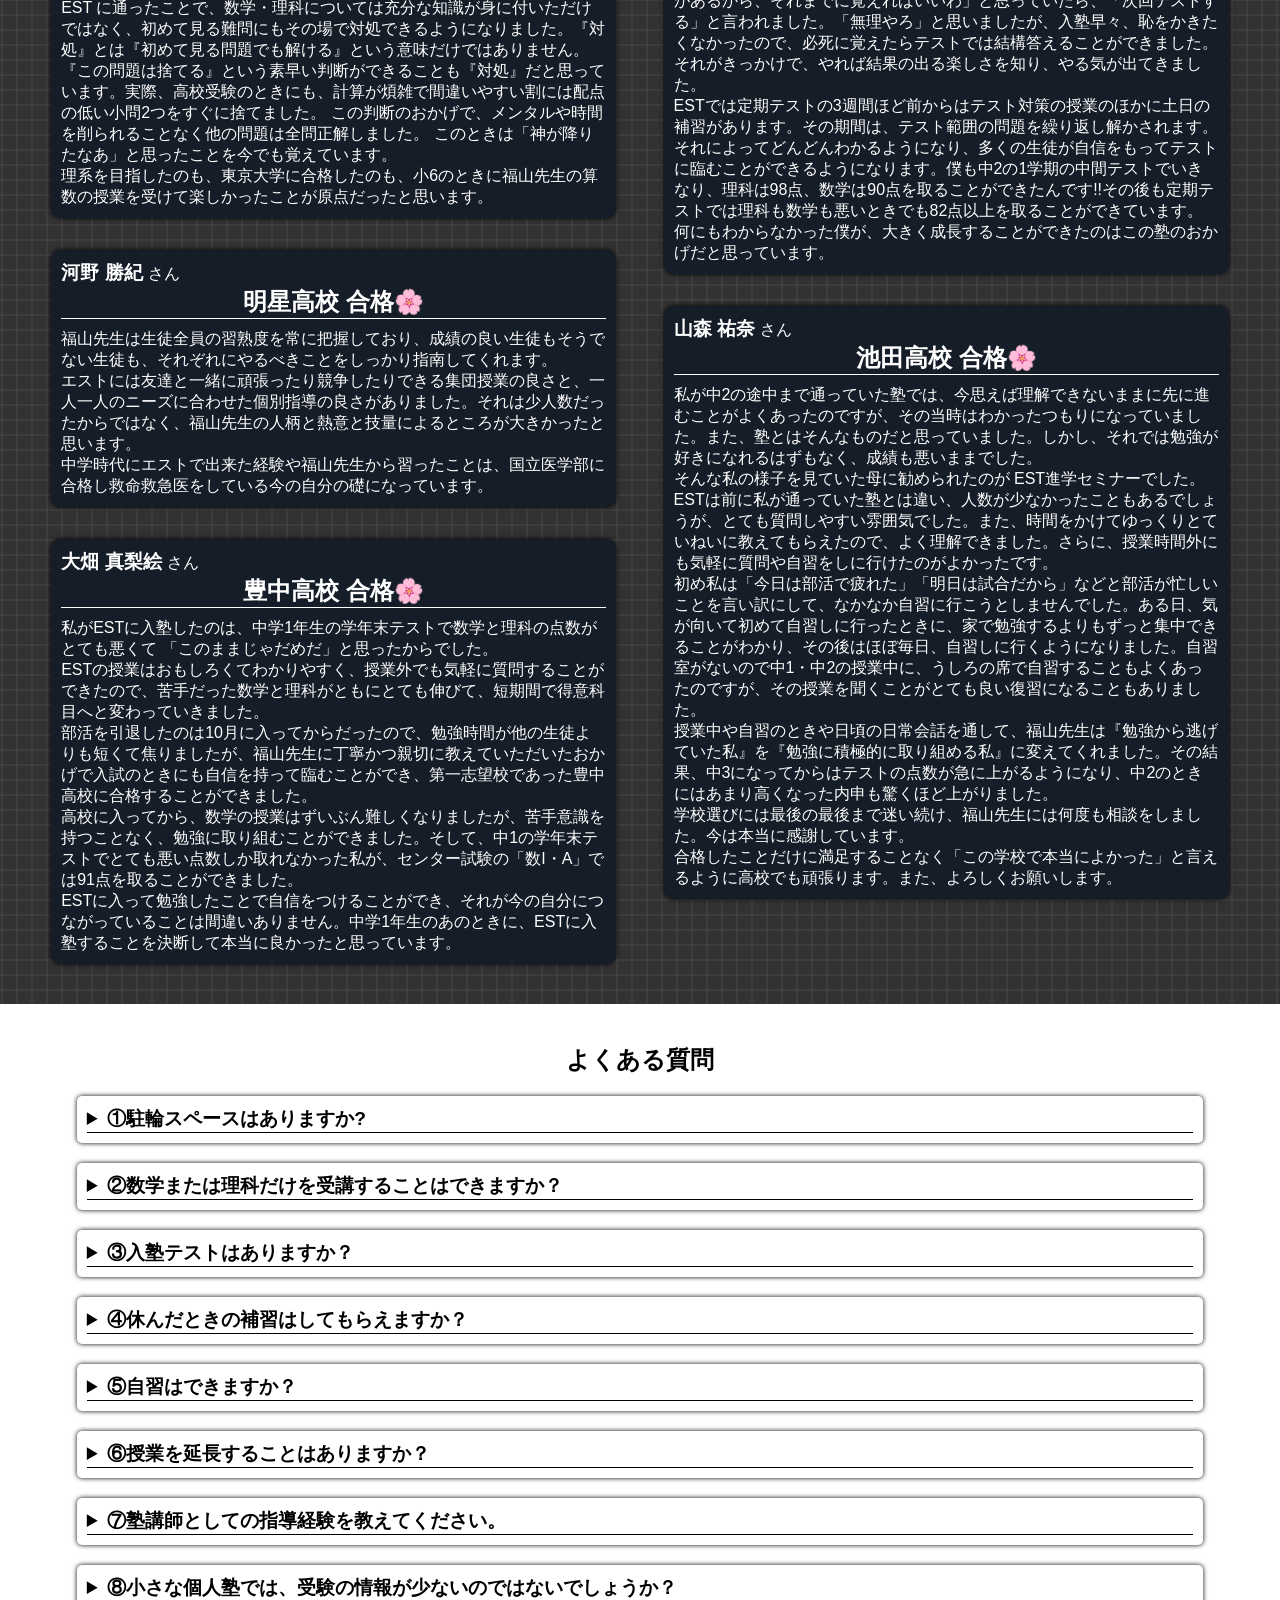
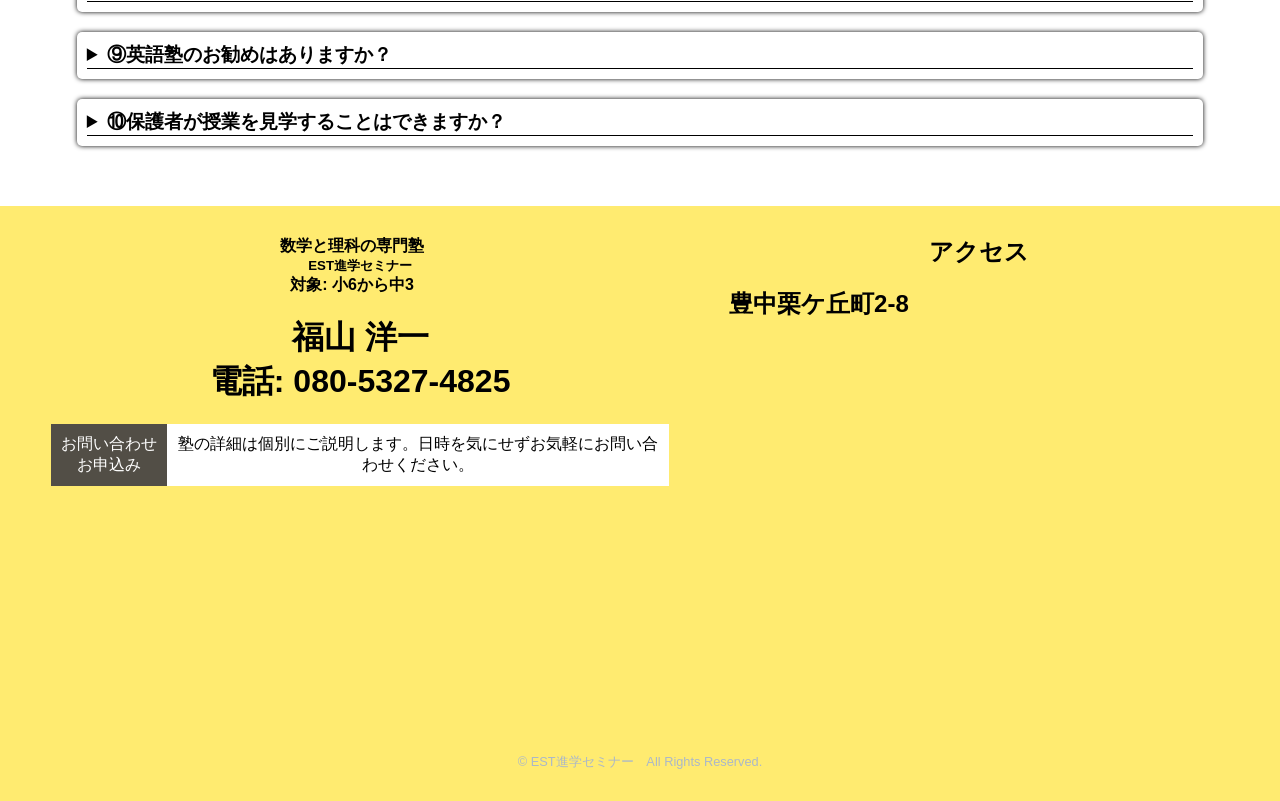
==== commit 717464be: "Update index.html" ====
--- a/index.html
+++ b/index.html
@@ -224,7 +224,7 @@
       <section>
         <h2>他学年は集団授業ではなく、<span style="white-space:nowrap">個別に</span>指導します。</h2>
         <div><span style="font-weight:bold;width:3.5em;display:inline-block">曜日</span>：　火・金</div>
-        <div><span style="font-weight:bold;width:3.5em;display:inline-block">時間帯</span>：　19：30～21：00</div>
+        <div><span style="font-weight:bold;width:3.5em;display:inline-block">時間帯</span>：　19：00～20：30</div>
         <div>※定期テスト前には、他の曜日や他の時間帯にも補習を入れます。</div>
         <!--表-->
         <table border="1">
@@ -247,10 +247,10 @@
         </table>
 
         <div>4人以上に増えた場合、授業料は22,000円のままで、時間数を延ばします。</div>
-        <div>1学年の人数が3名になれば、その学年は集団指導に移行します。その結果、新しくできる集団指導のクラス、または、元の個別指導のクラスの曜日が変わることをご了承ください。</div>
+        <div>1学年の人数が3名になれば、その学年は集団指導に移行します。その結果、元の個別指導のクラスの曜日が変わることをご了承ください。</div>
         <div>また、3名が抜けることで、1対1となって、月額22,000円だった授業料が、翌月から急に28,000円になることもあるということもご了承ください。</div>
-        <div　class="font-weight:bold">個別指導クラスにおいても、定期テスト対策などの補習はすべて無料です。</div>
-        <div style="margin-top:2em;margin-bottom:1em">集団授業に移行した場合の中1・中2の月額授業料は19,000円です。曜日と時間帯は次の①か②になります。</div>
+        <div class="font-weight:bold">個別指導クラスにおいても、定期テスト対策などの補習はすべて無料です。</div>
+        <div style="margin-top:2em;margin-bottom:1em">集団授業に移行した場合の中1・中2の月額授業料は19,000円です。曜日と時間帯は、中1が①、中2が②になります。</div>
         <div style="display:flex; align-items:center; margin-bottom:2em;gap:10px">
           <div style="width:2.5em;text-align:center">①</div>
           <div>
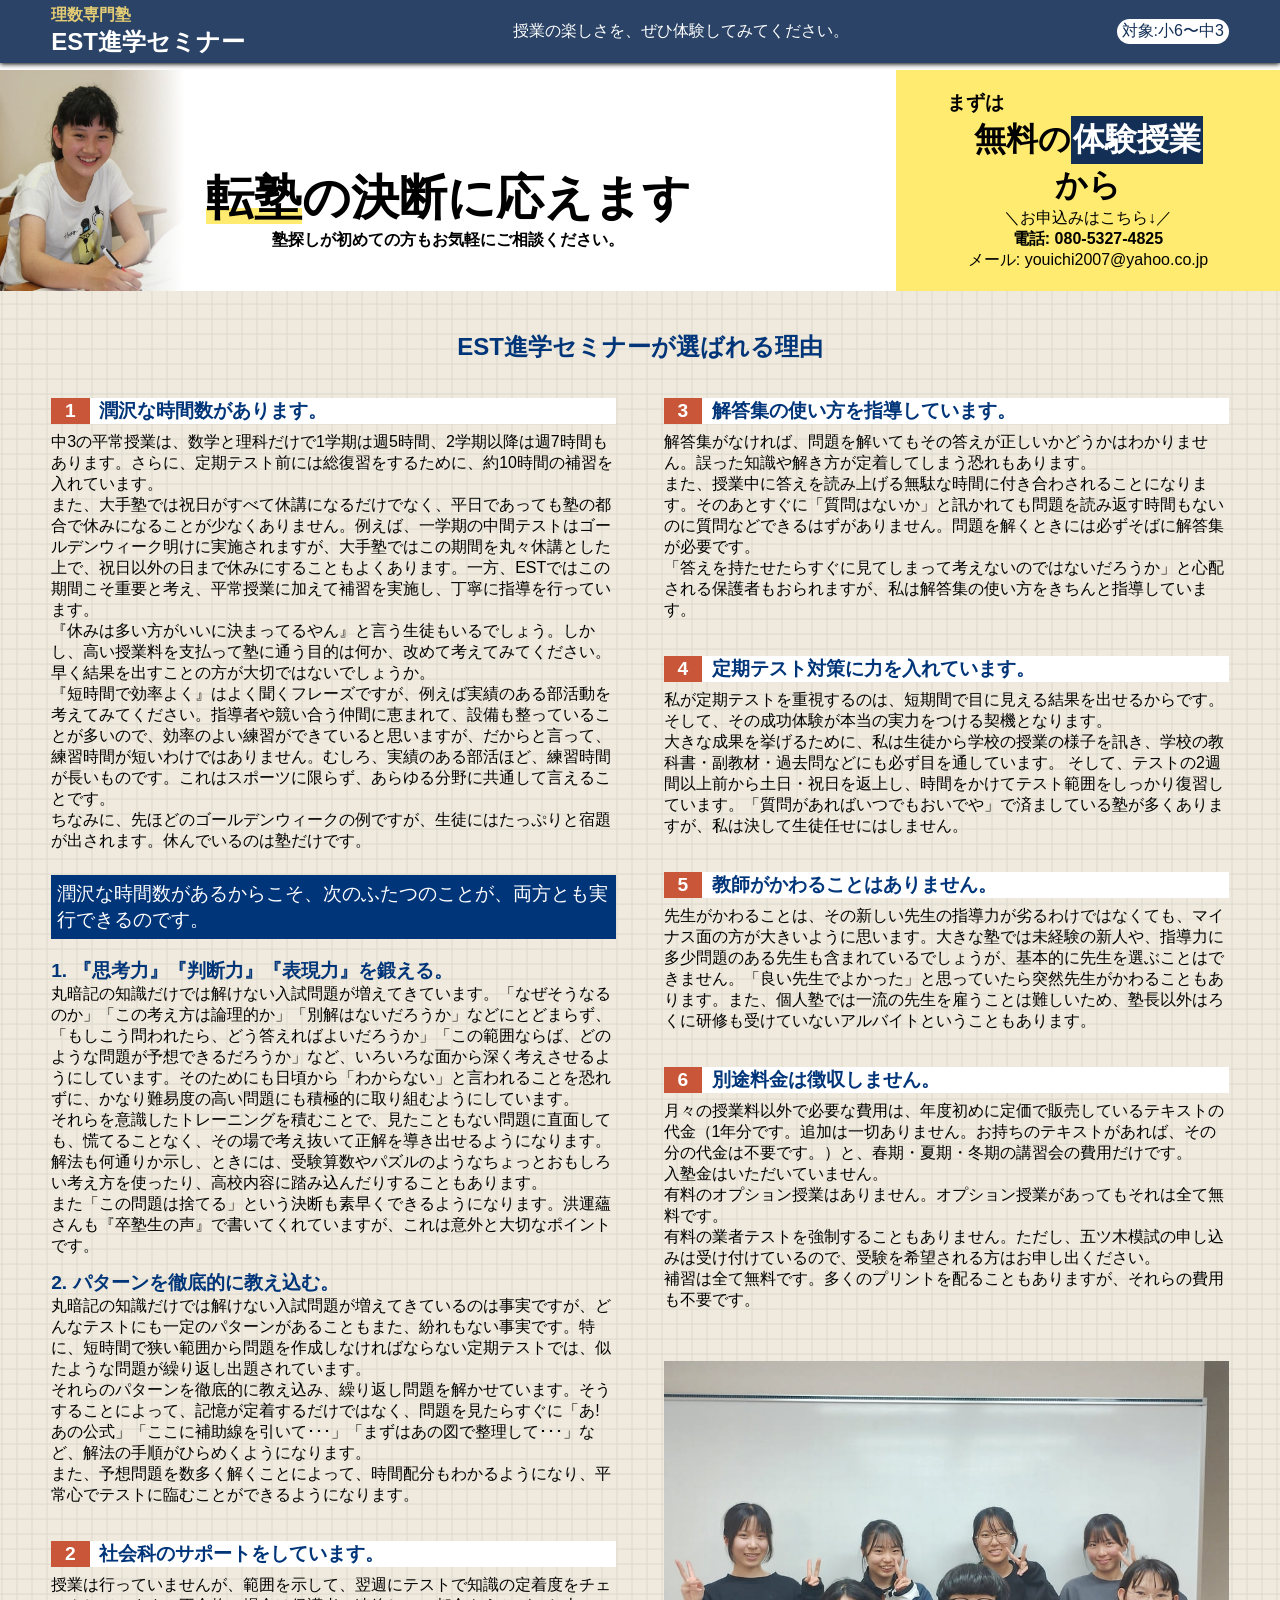
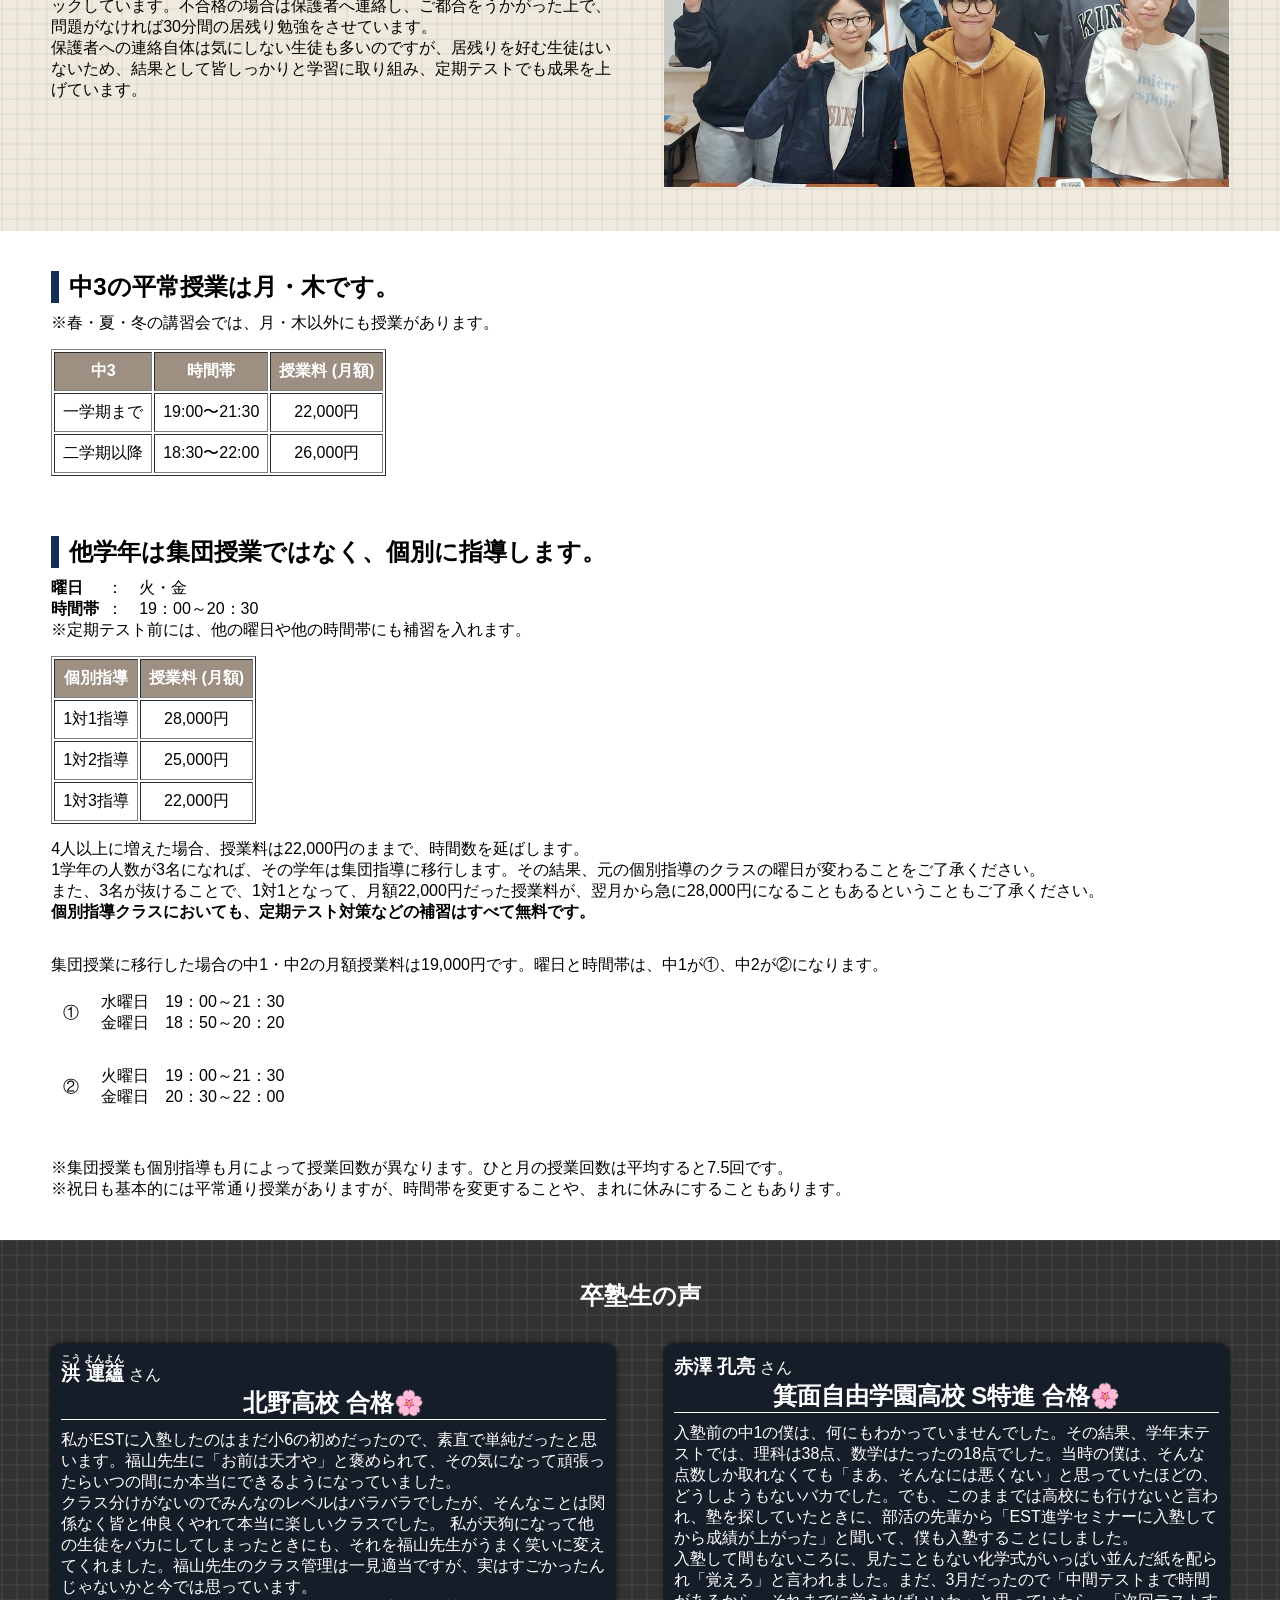
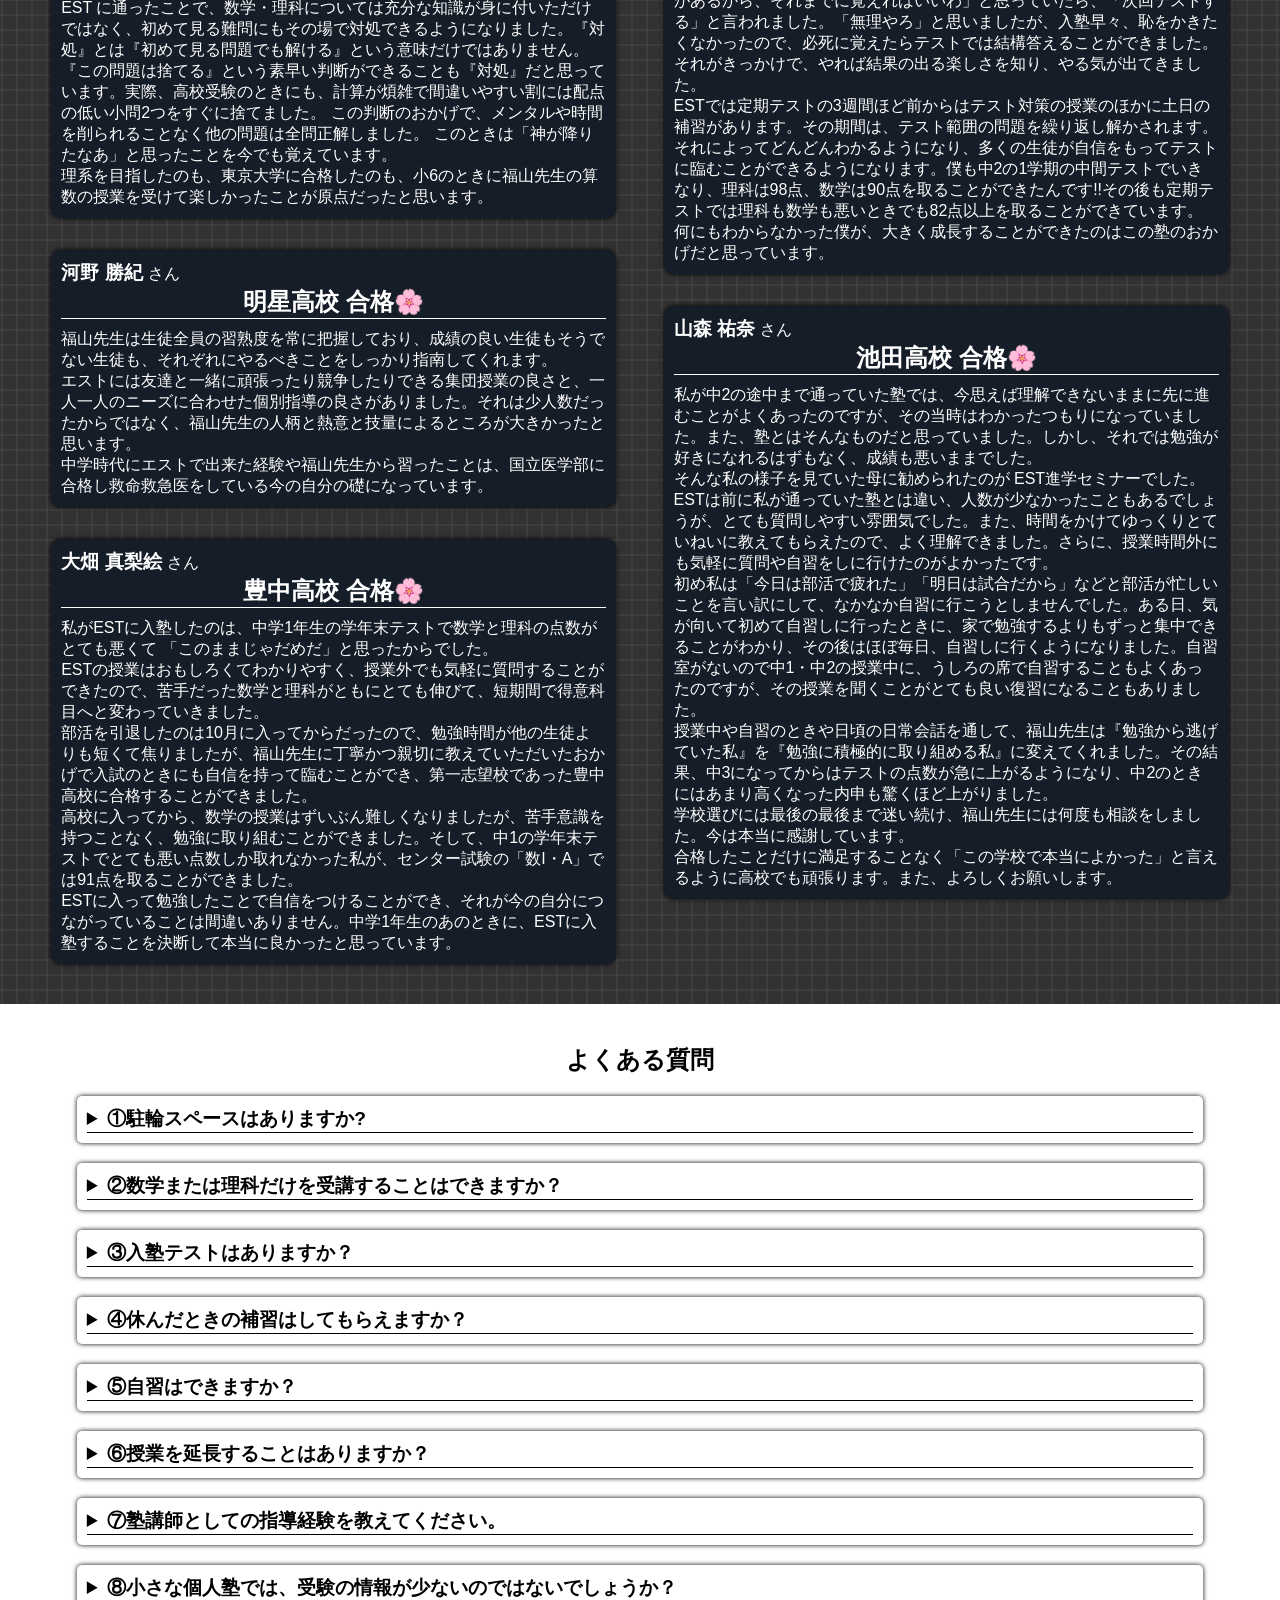
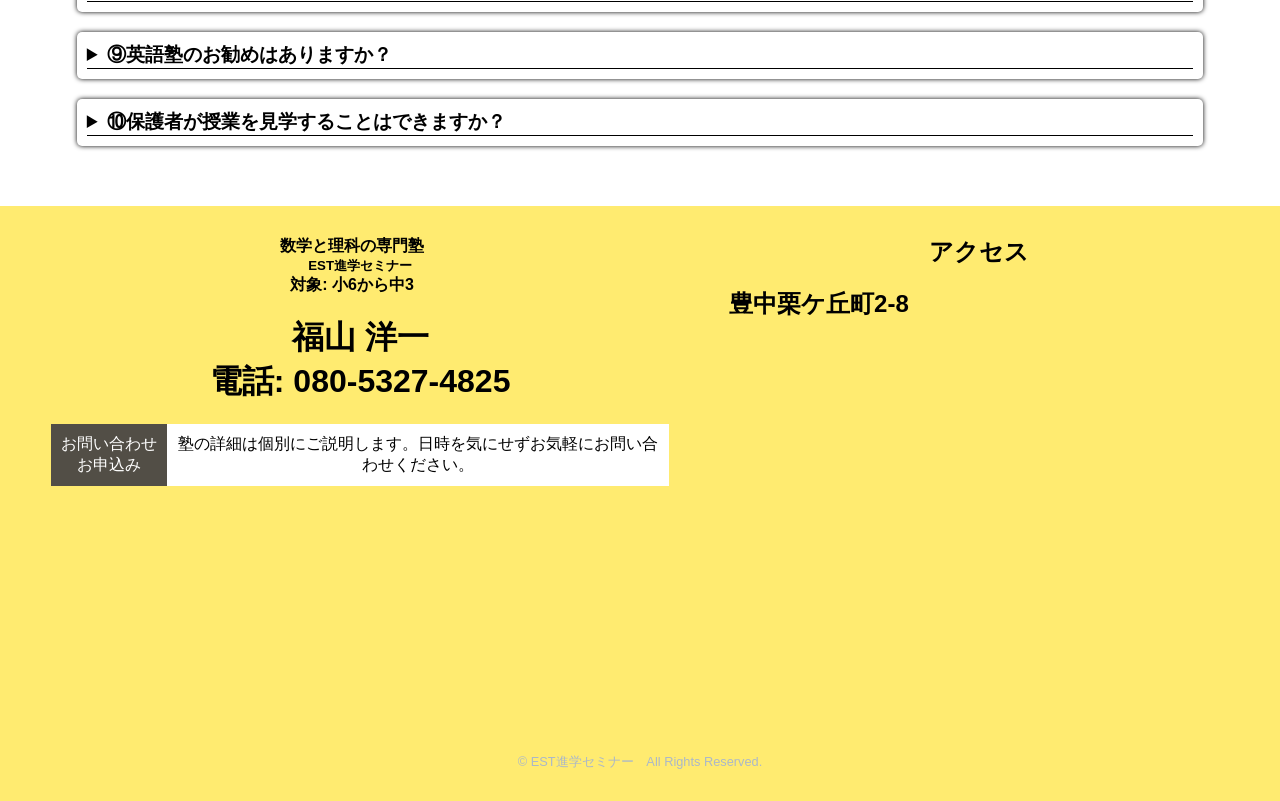
==== commit 2fcddaf8: "Update index.html" ====
--- a/index.html
+++ b/index.html
@@ -249,7 +249,7 @@
         <div>4人以上に増えた場合、授業料は22,000円のままで、時間数を延ばします。</div>
         <div>1学年の人数が3名になれば、その学年は集団指導に移行します。その結果、元の個別指導のクラスの曜日が変わることをご了承ください。</div>
         <div>また、3名が抜けることで、1対1となって、月額22,000円だった授業料が、翌月から急に28,000円になることもあるということもご了承ください。</div>
-        <div class="font-weight:bold">個別指導クラスにおいても、定期テスト対策などの補習はすべて無料です。</div>
+        <div style="font-weight:bold">個別指導クラスにおいても、定期テスト対策などの補習はすべて無料です。</div>
         <div style="margin-top:2em;margin-bottom:1em">集団授業に移行した場合の中1・中2の月額授業料は19,000円です。曜日と時間帯は、中1が①、中2が②になります。</div>
         <div style="display:flex; align-items:center; margin-bottom:2em;gap:10px">
           <div style="width:2.5em;text-align:center">①</div>
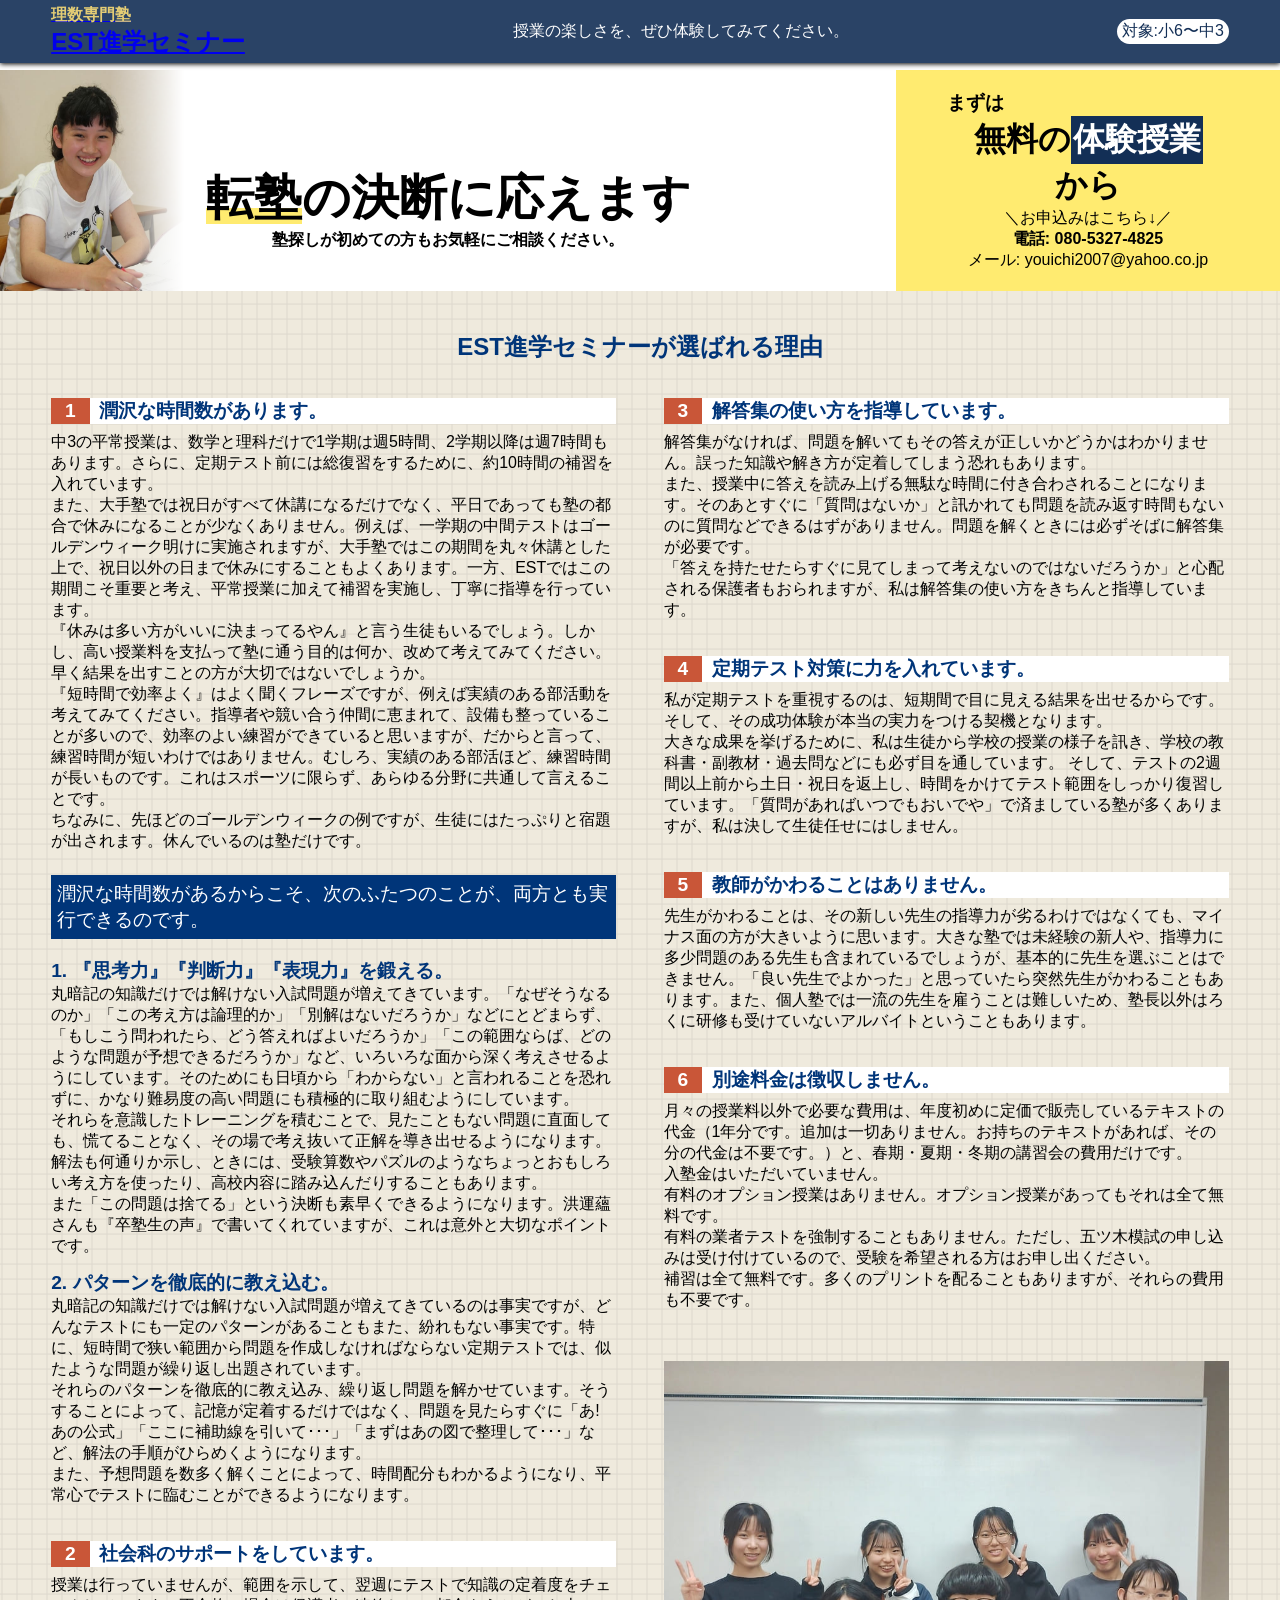
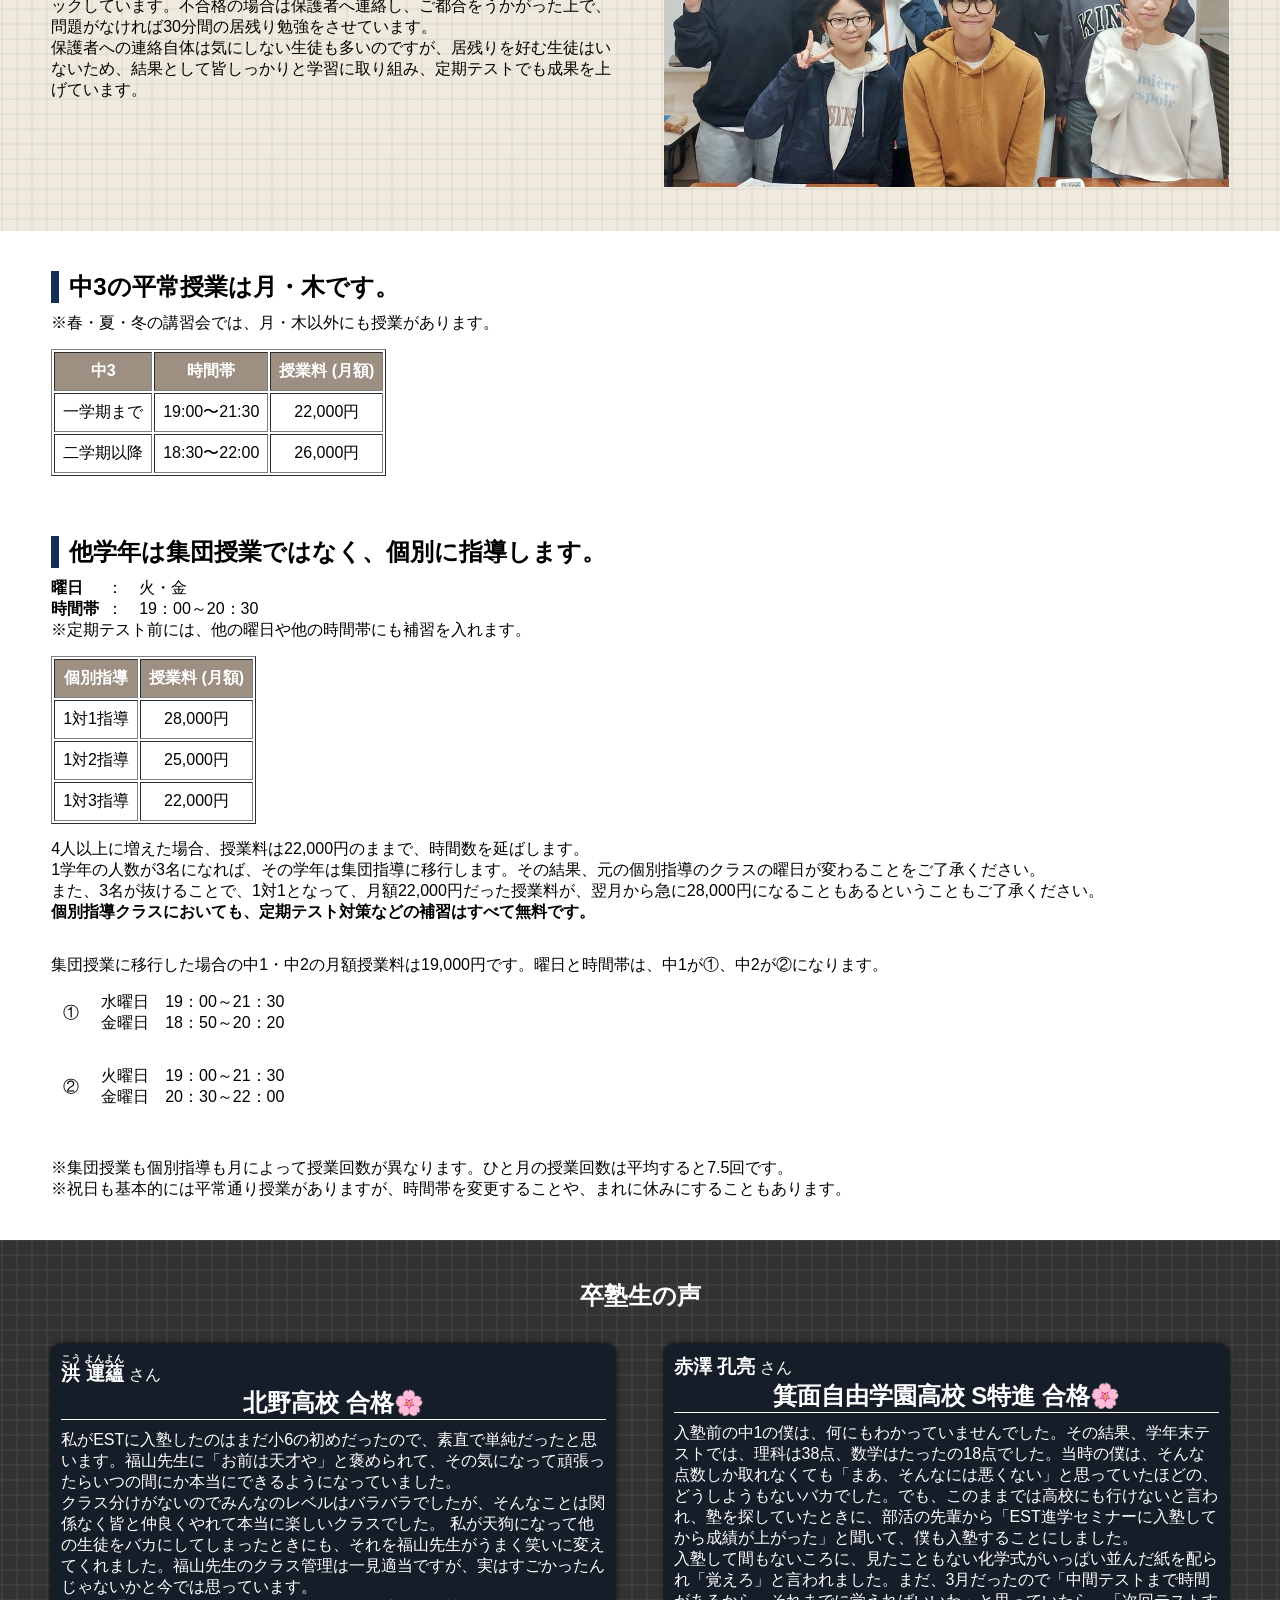
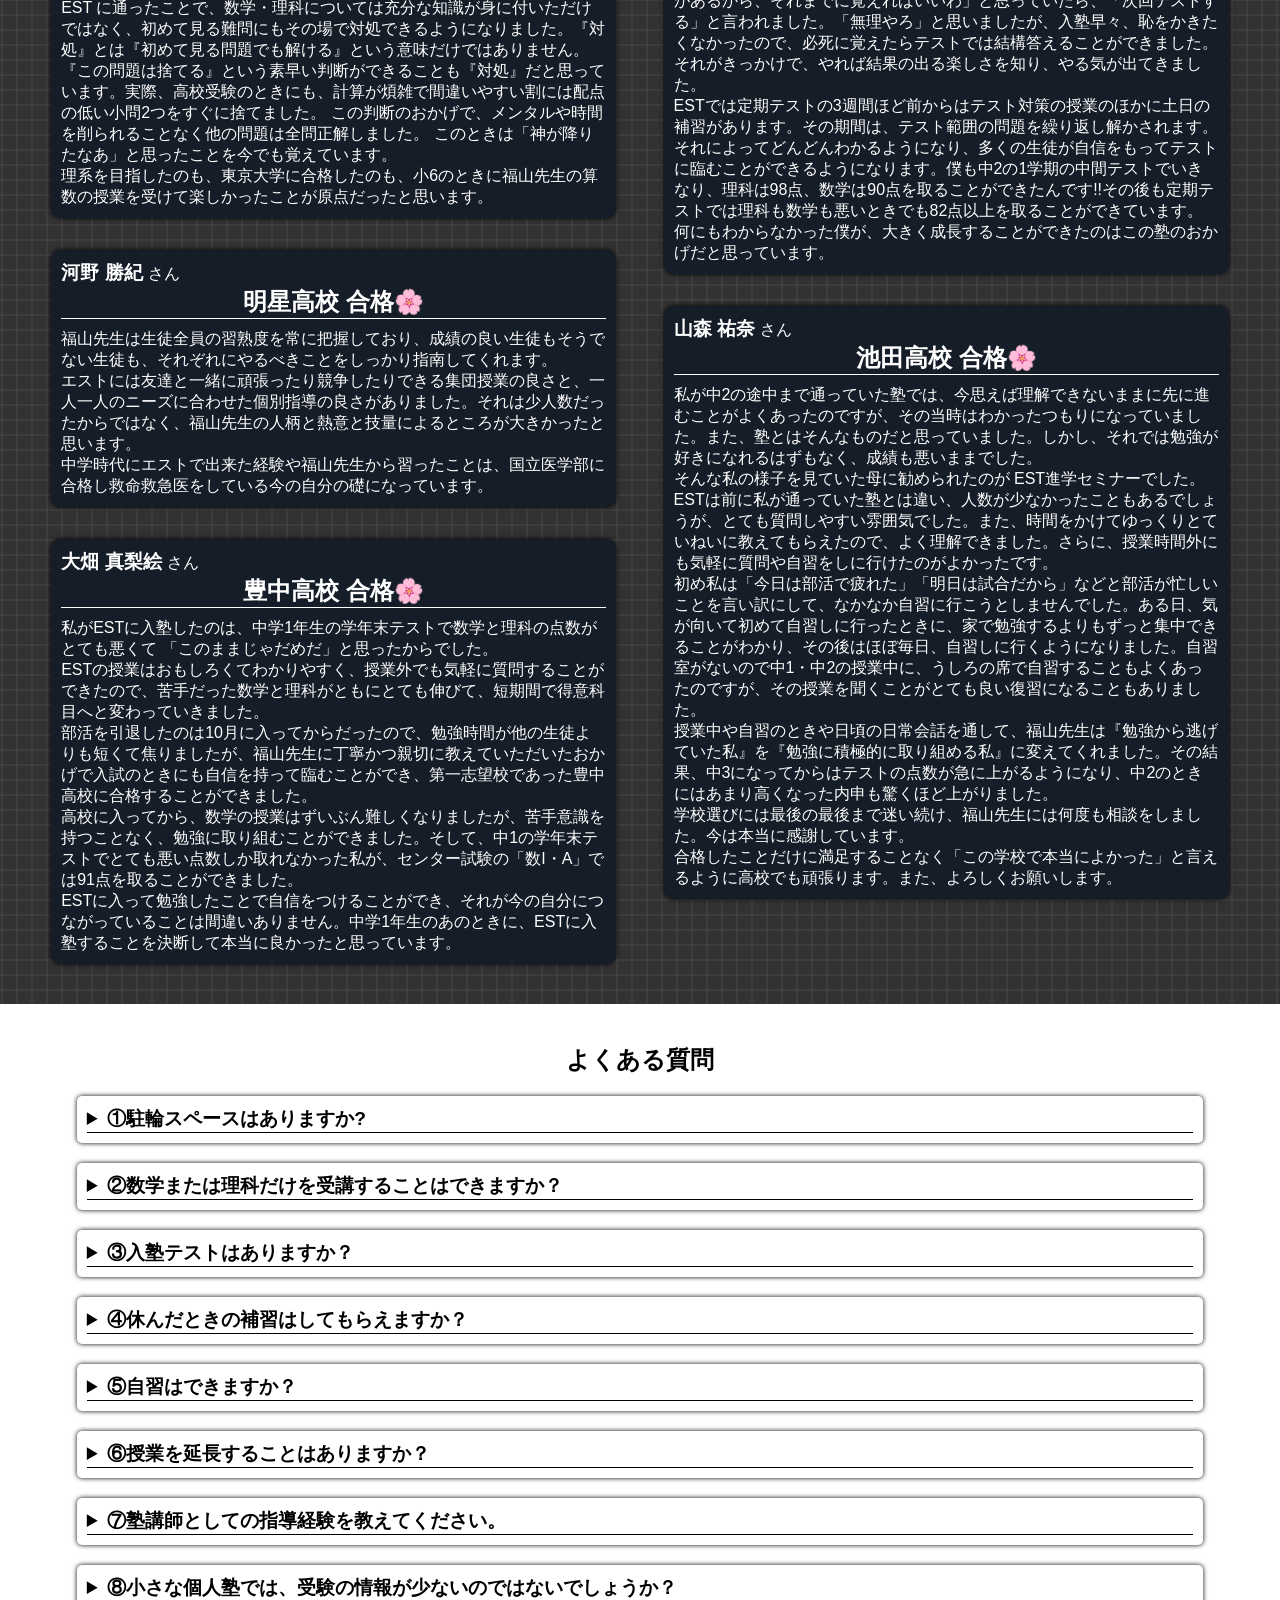
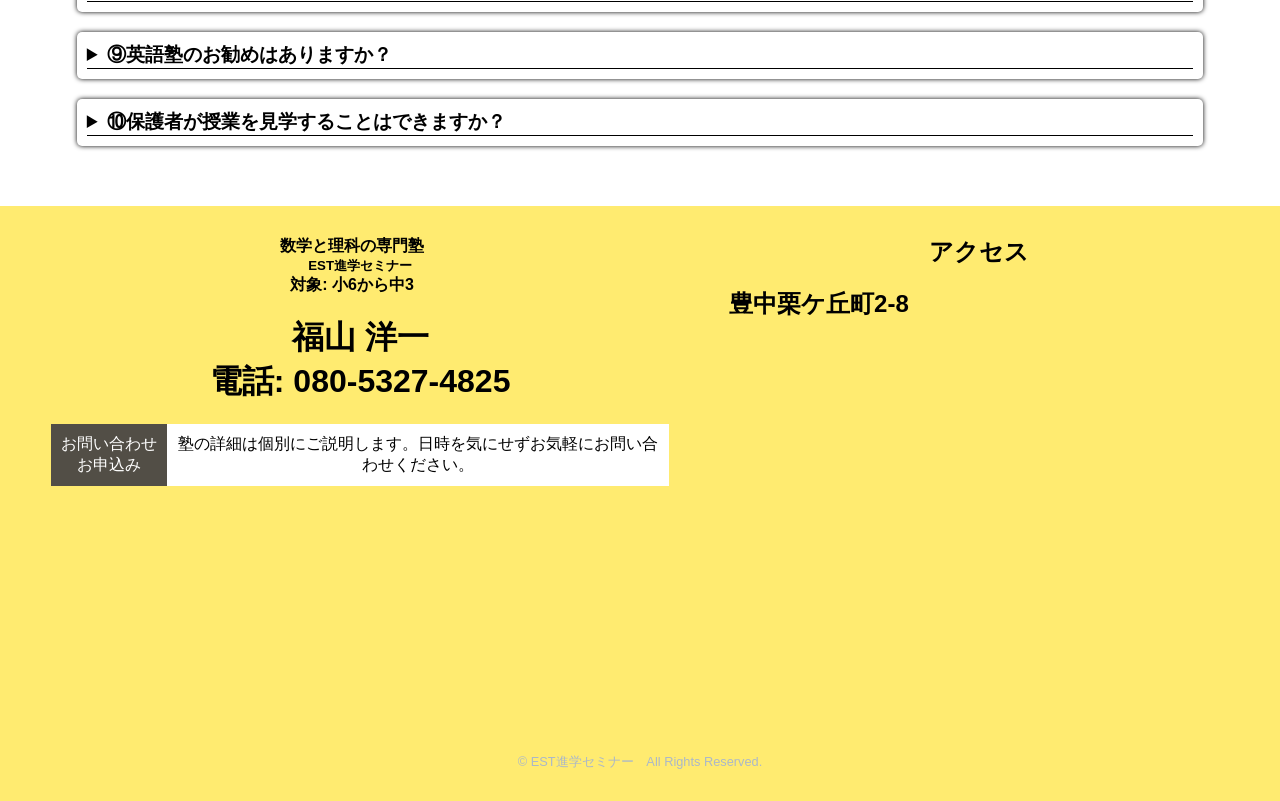
==== commit 03b12aaa: "Update site name to be a clickable link" ====
--- a/index.html
+++ b/index.html
@@ -28,7 +28,7 @@
 <body>
 
   <section class="header">
-    <div class="site-name"><div style="font-size:1rem;color:#E3CC75">理数専門塾</div> EST進学セミナー</div>
+    <div class="site-name"><a href="https://est-shingaku.github.io/homepage/" class="sitetitle-link"><div style="font-size:1rem;color:#E3CC75">理数専門塾</div> EST進学セミナー</a></div>
     <div class="header-pc">授業の楽しさを、ぜひ体験してみてください。</div>
     <div>
       <div class="taisyo">対象:小6〜中3</div>
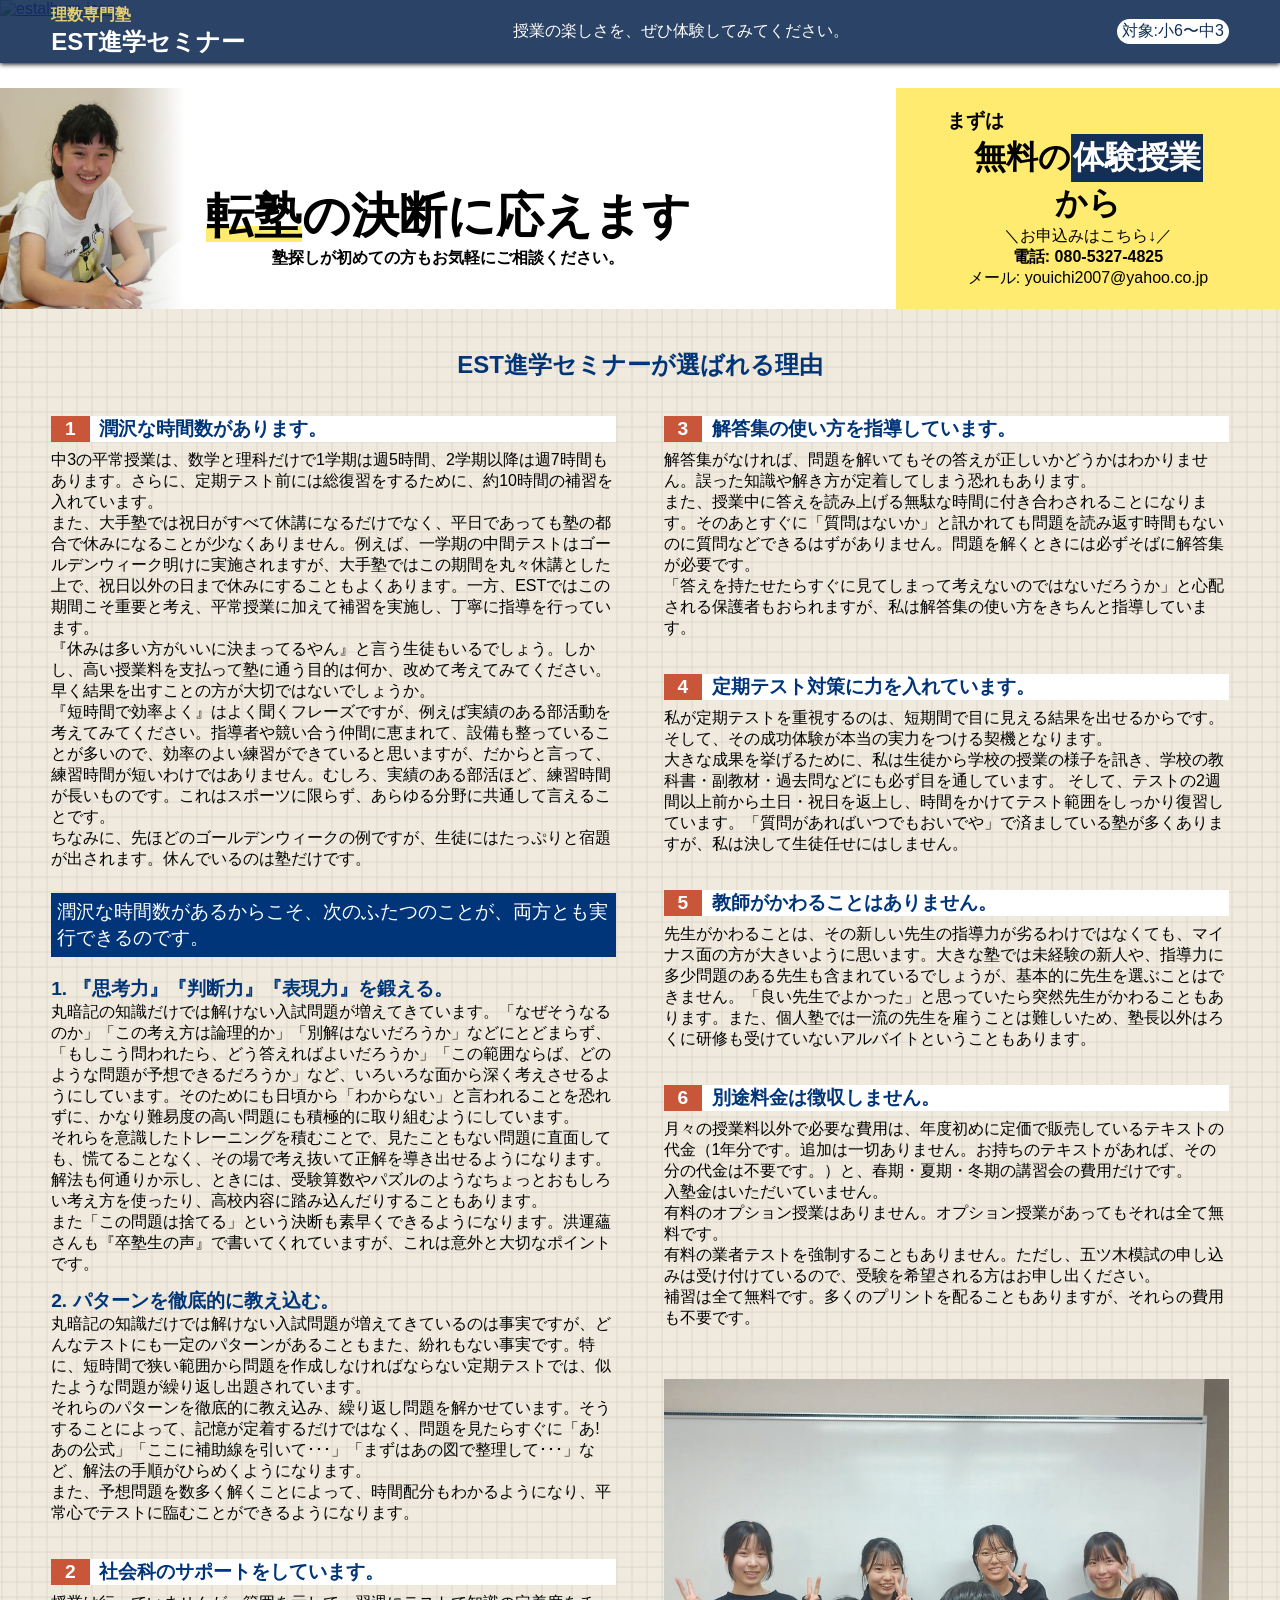
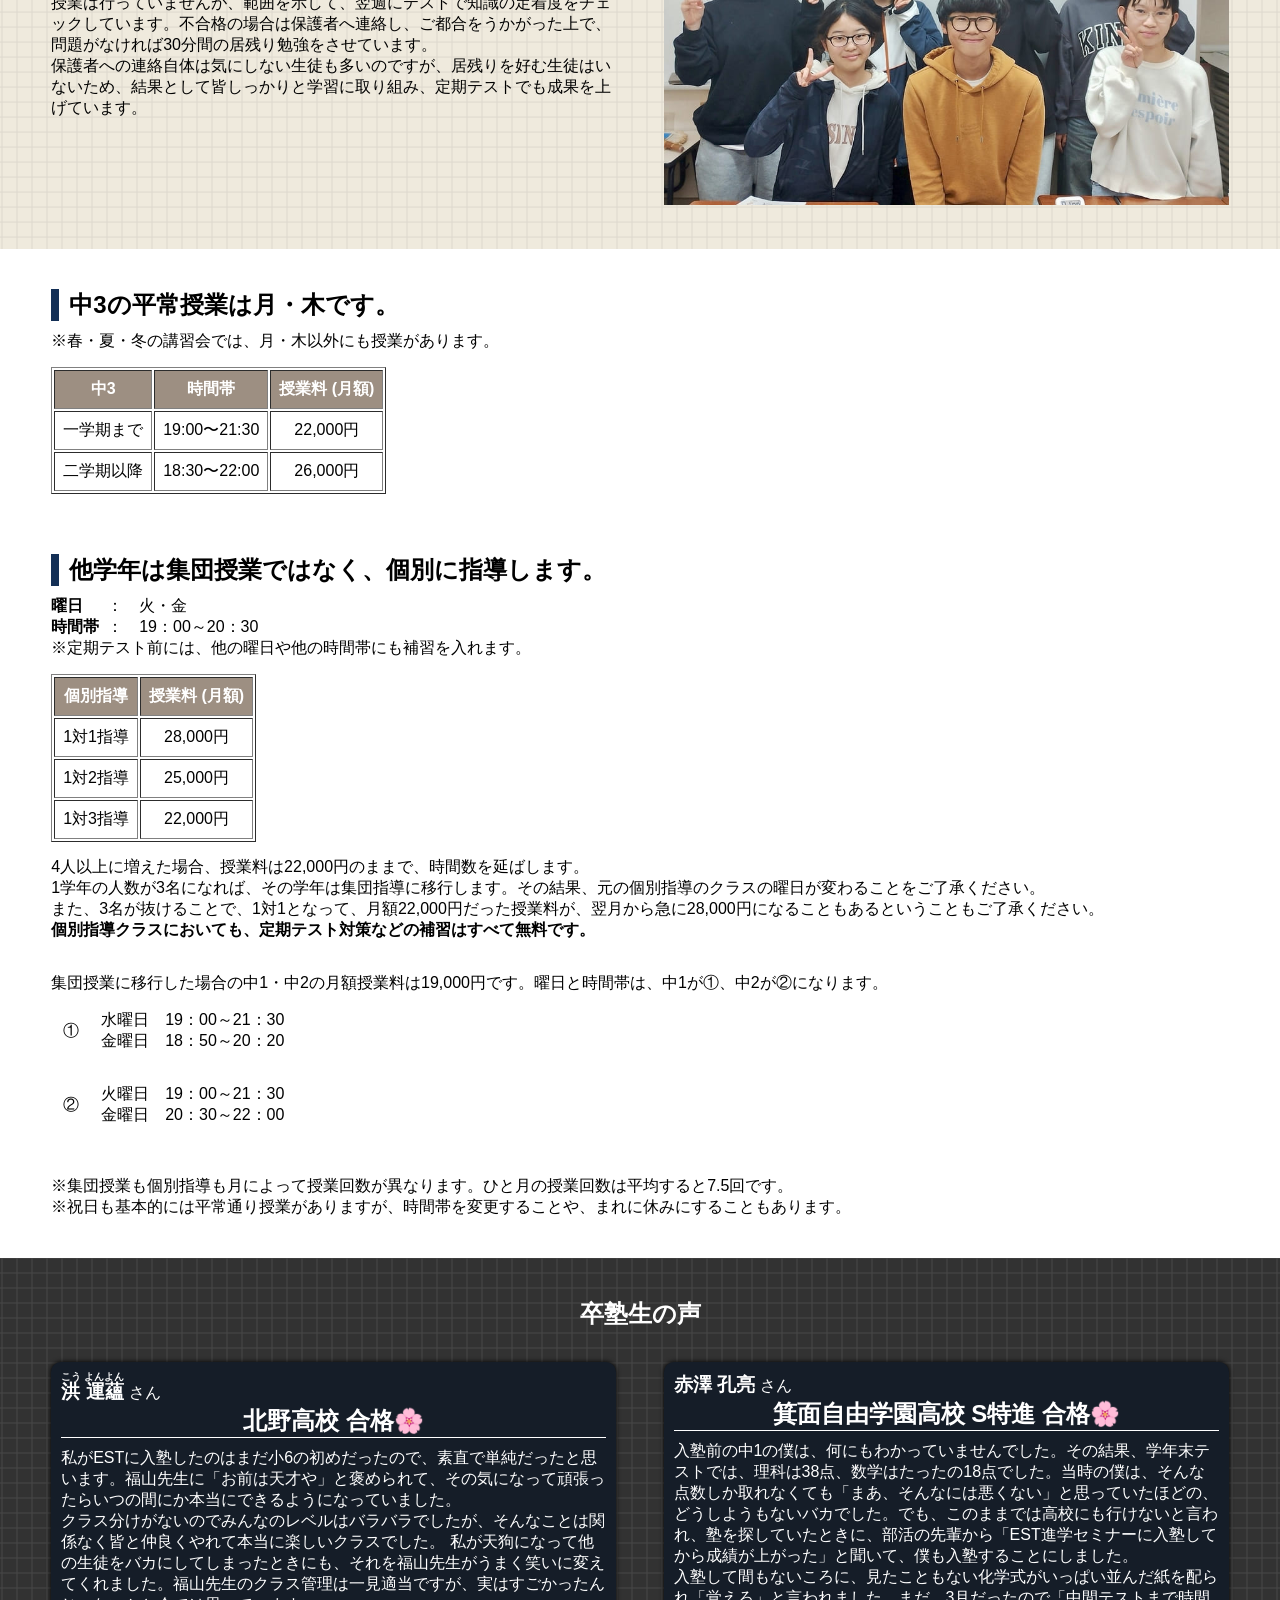
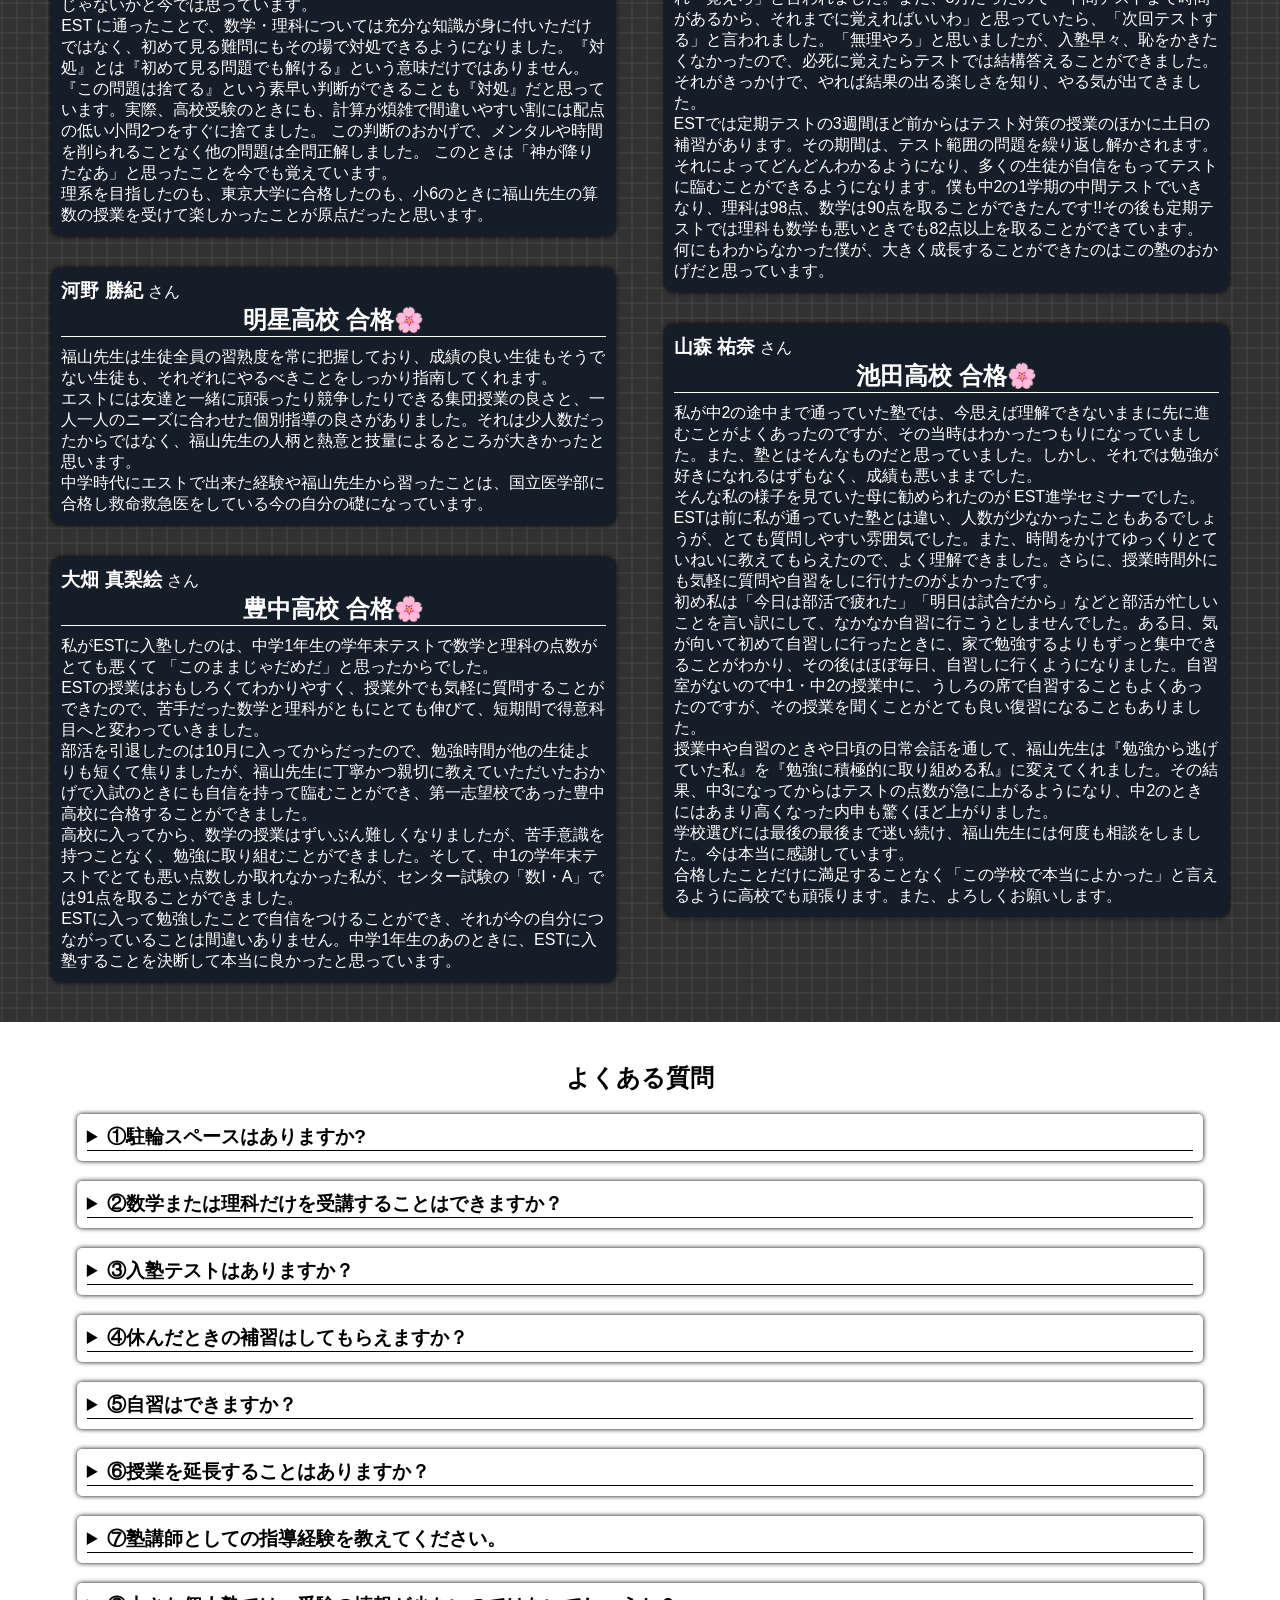
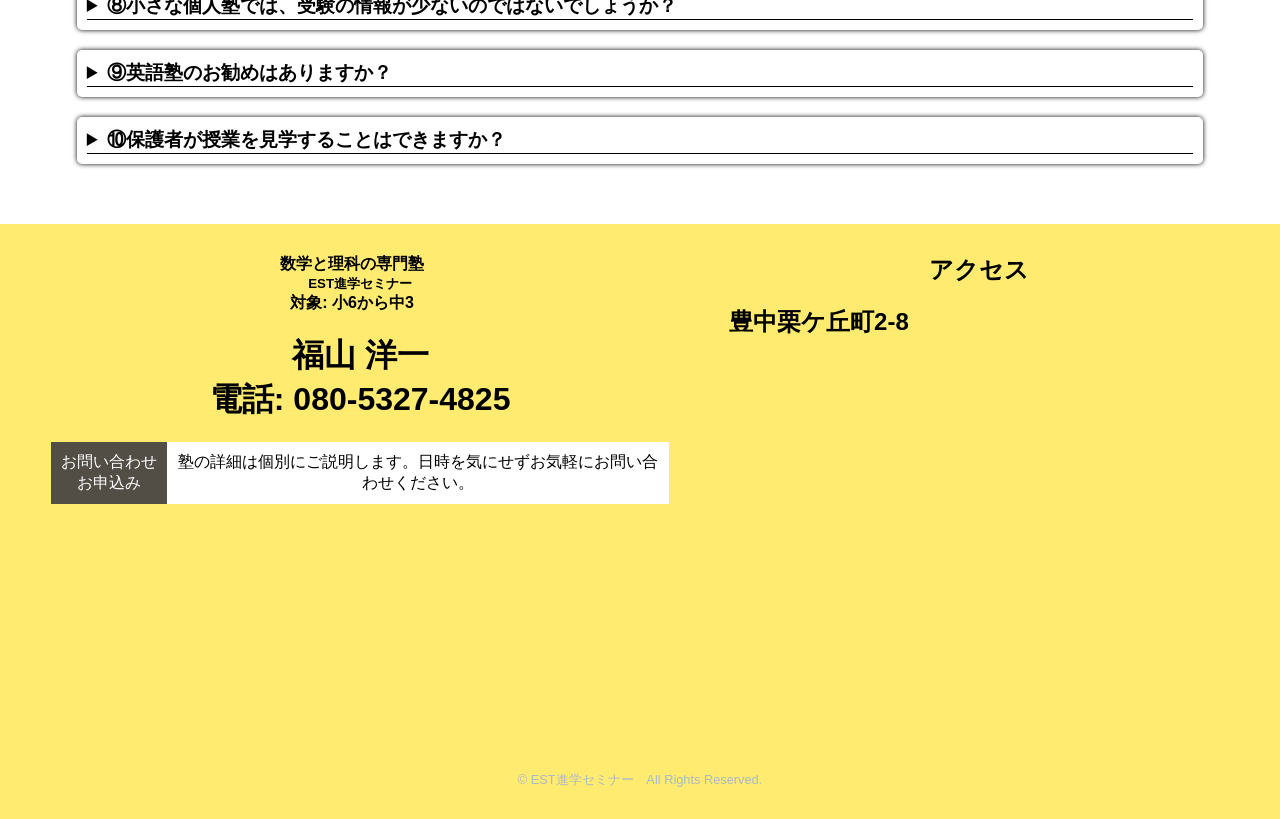
==== commit 34488ab5: "Update index.html" ====
--- a/index.html
+++ b/index.html
@@ -27,6 +27,14 @@
 
 <body>
 
+  <!--estアルバム画像リンク-->
+  <div class="fixed-album">
+    <a href="https://est-shingaku.github.io/homepage/album.html">
+      <img src="https://raw.githubusercontent.com/est-shingaku/homepage/refs/heads/main/estalbumicon.png"
+         alt="estalbum-icon">
+    </a>
+  </div>
+  
   <section class="header">
     <div class="site-name"><a href="https://est-shingaku.github.io/homepage/" class="sitetitle-link"><div style="font-size:1rem;color:#E3CC75">理数専門塾</div> EST進学セミナー</a></div>
     <div class="header-pc">授業の楽しさを、ぜひ体験してみてください。</div>
--- a/file.css
+++ b/file.css
@@ -43,6 +43,8 @@
   padding:40px 4%;
   text-align:center;
 }
+
+.sitetitle-link{text-decoration:none;color:inherit}
 
 /* 🟧pc画面🟧 */
 @media (min-width: 768px){
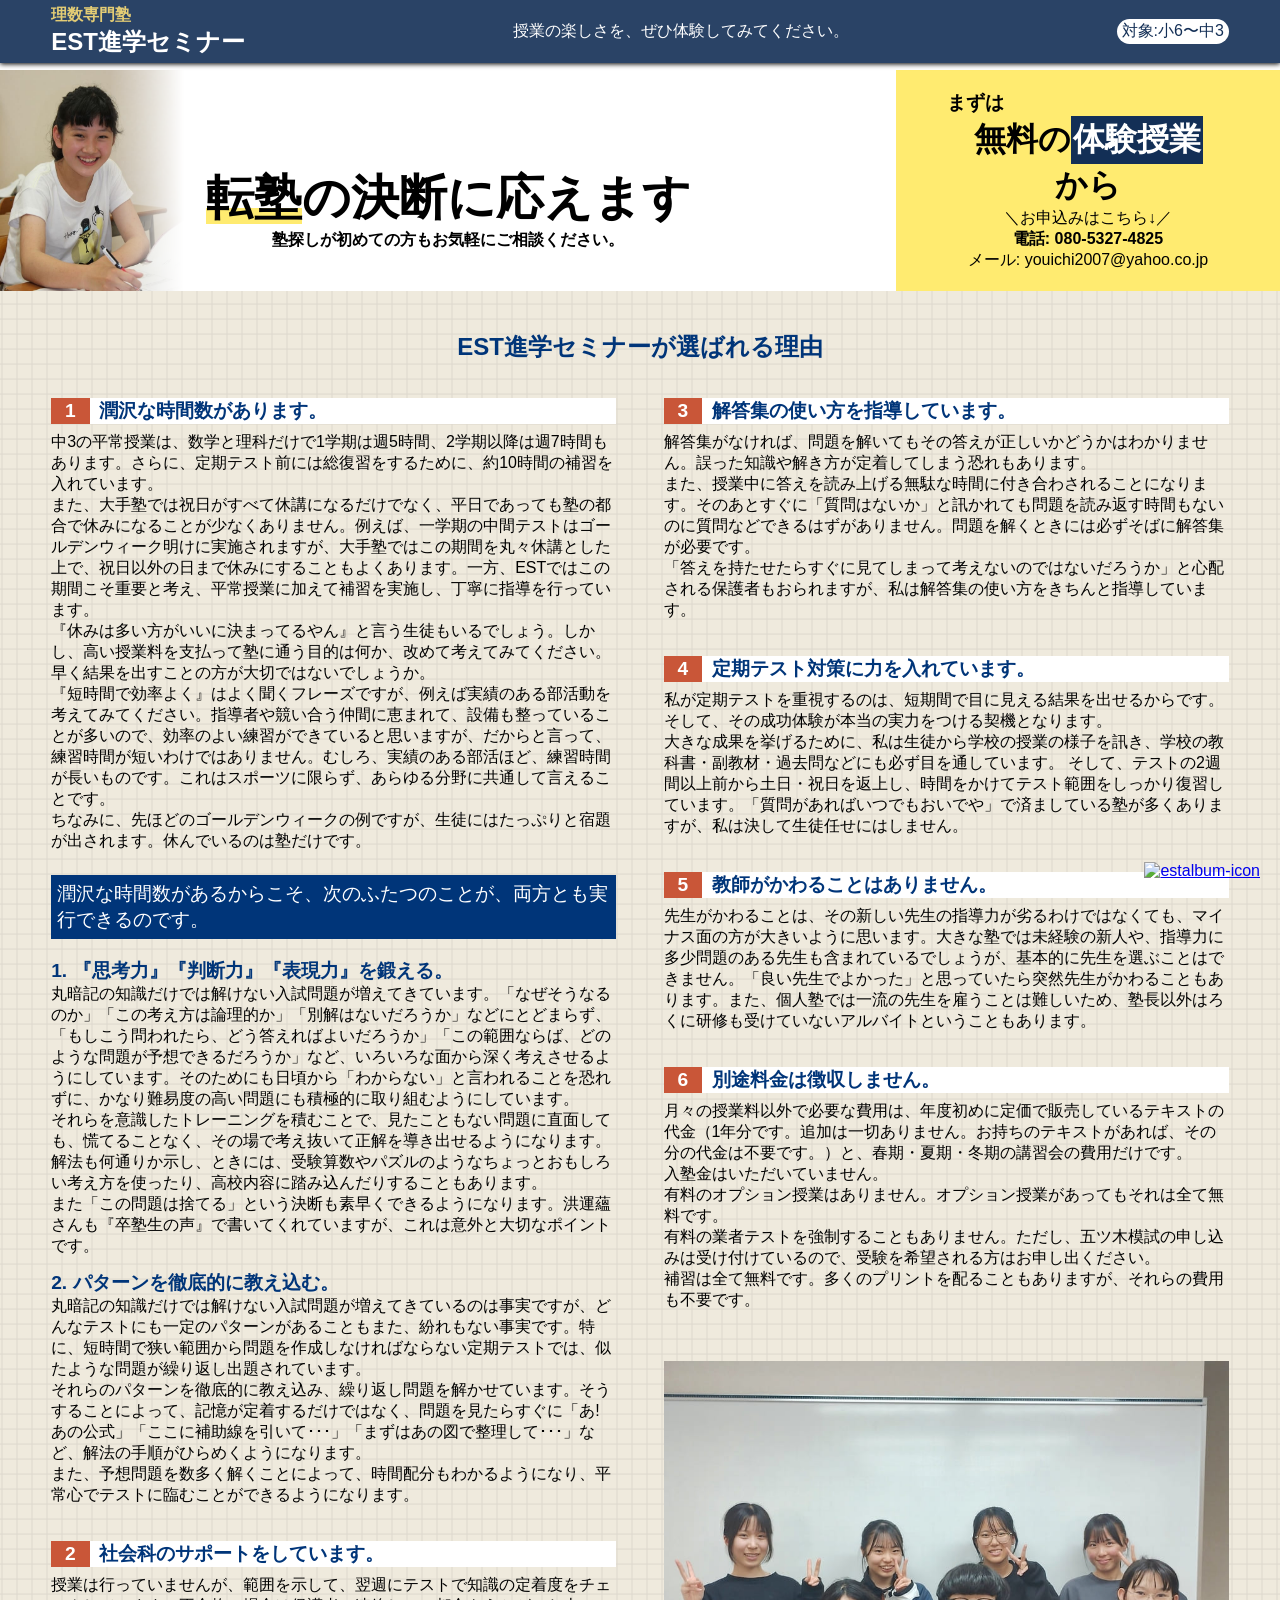
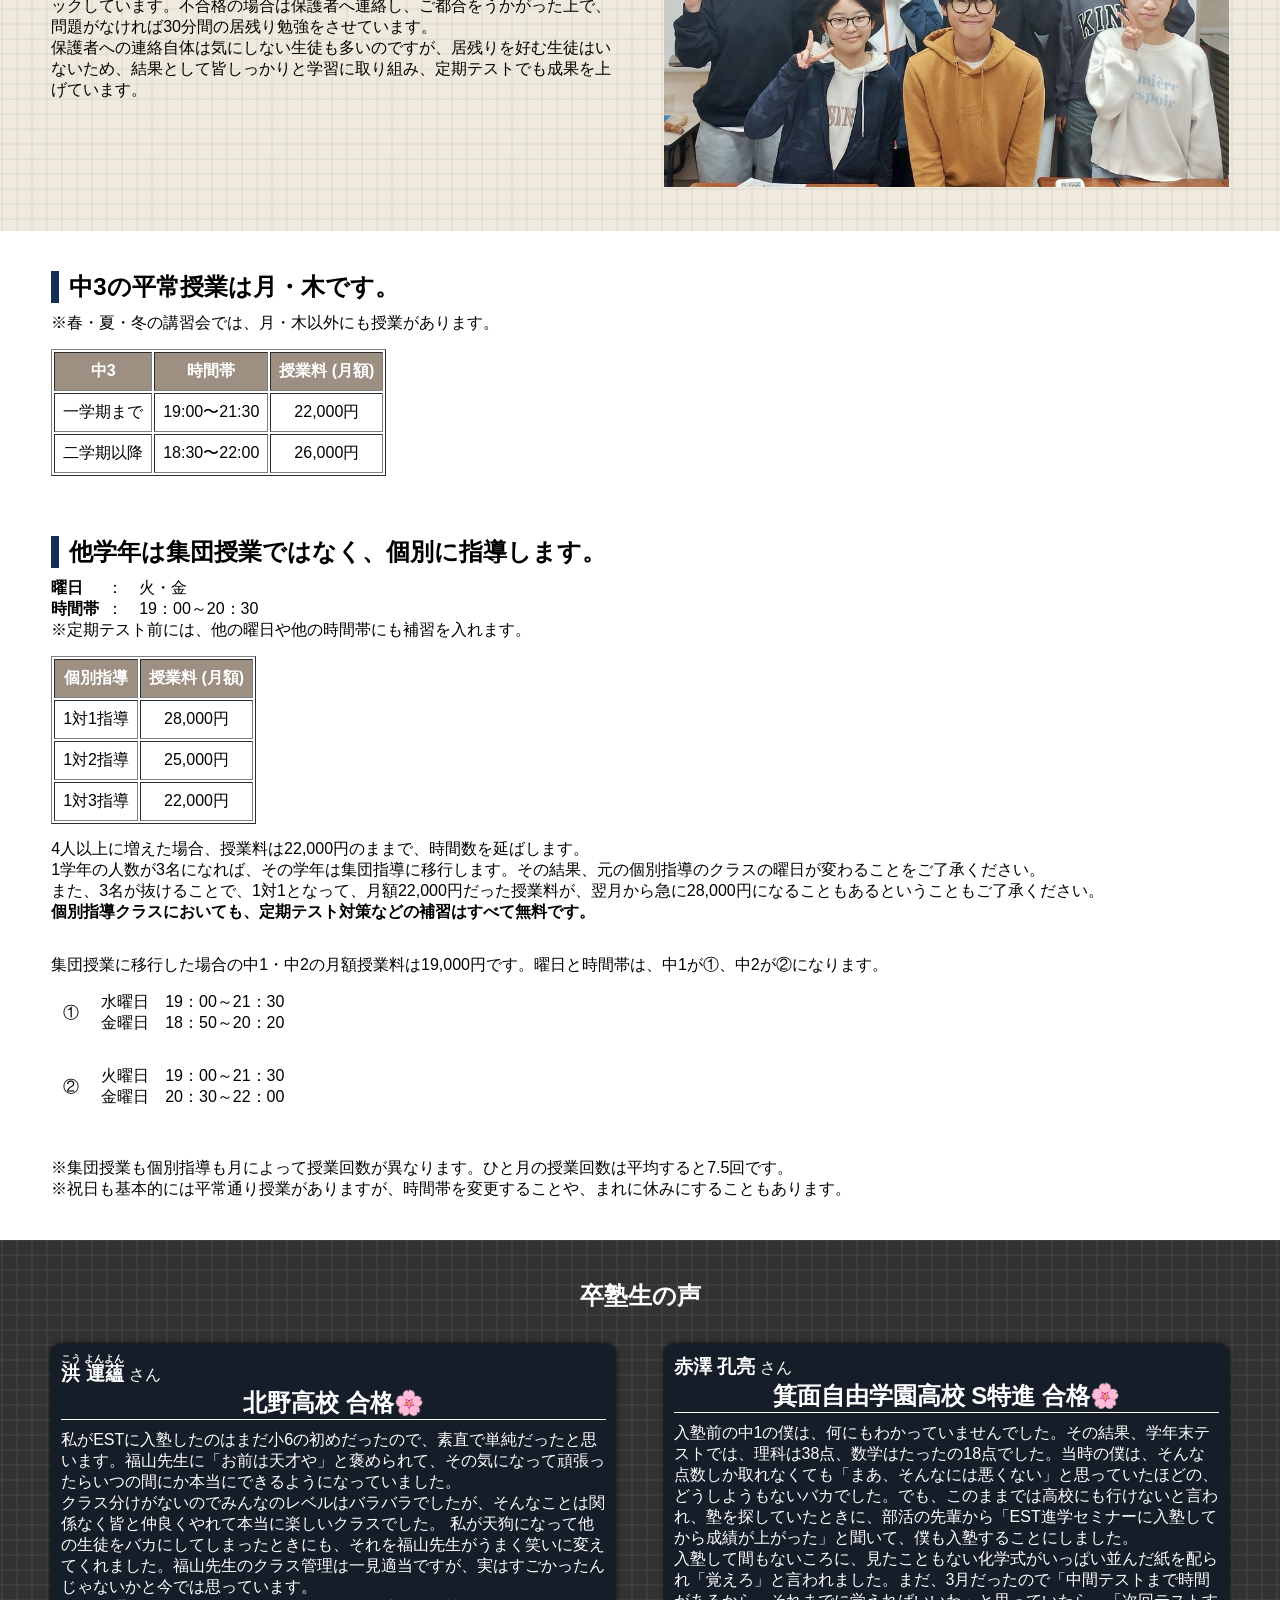
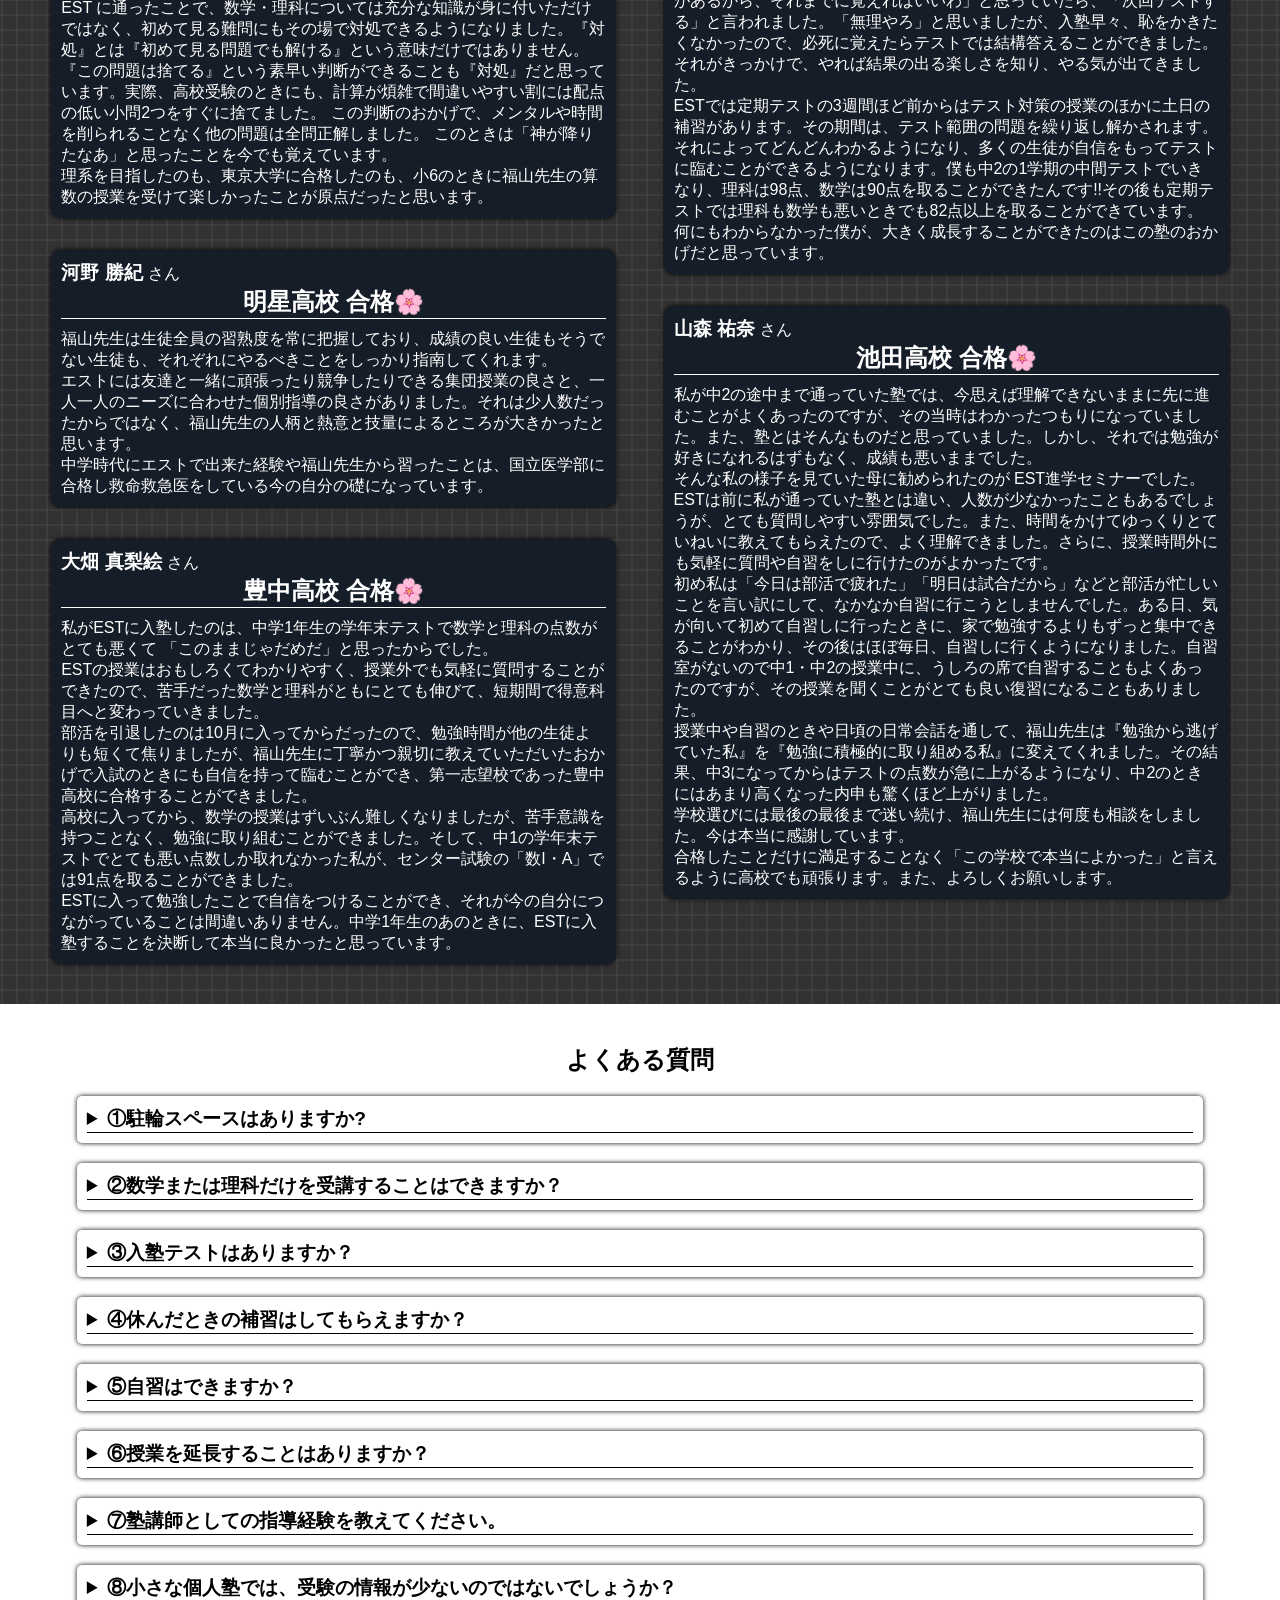
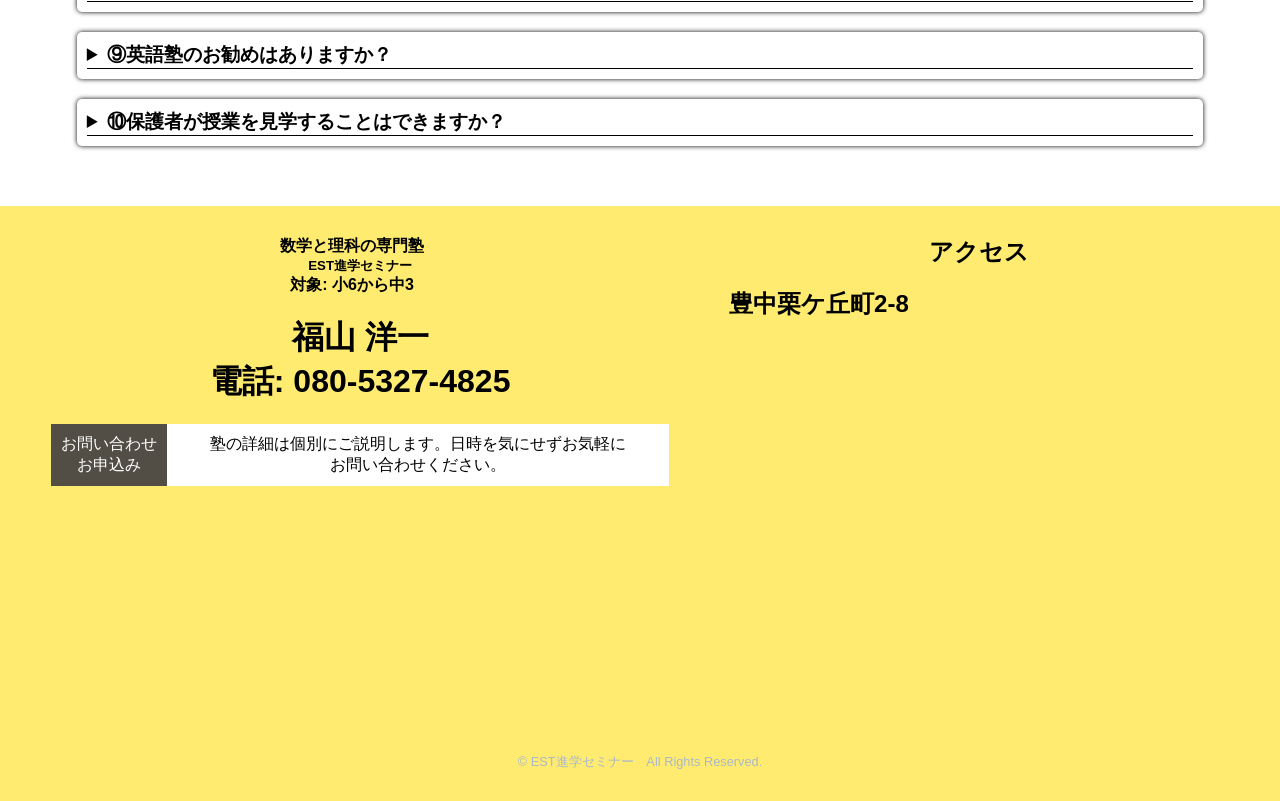
==== commit a3430d07: "Refactor contact-right text for clarity" ====
--- a/index.html
+++ b/index.html
@@ -483,7 +483,7 @@
               <div>お問い合わせ</div>
               <div>お申込み</div>
             </div>
-            <div class="contact-right">塾の詳細は個別にご説明します。日時を気にせずお気軽にお問い合わせ<span style="white-space:nowrap">ください。</span></div>
+            <div class="contact-right">塾の詳細は個別にご説明します。日時を気にせず<span style="white-space:nowrap">お気軽に</span><span style="white-space:nowrap">お問い合わせ</span><span style="white-space:nowrap">ください。</span></div>
           </div>
           
         </section>
--- a/file.css
+++ b/file.css
@@ -8,6 +8,35 @@
   margin: 0;
   padding: 0;
 }
+
+/*estアルバム画像リンク*/
+.fixed-album {
+  position: fixed;
+  bottom: 10px;
+  right: 15px;
+  z-index: 9999;
+}
+.fixed-album img {
+  width: 27vw;
+  height: auto;
+}
+@media (min-width: 768px){
+  .fixed-album {
+    bottom: 20px;
+    right: 20px;
+  }
+  .fixed-album img {
+    width: 10vw;
+  }
+}
+/* ホバーでズーム */
+.fixed-album img {
+  transition: transform 0.3s ease;
+}
+.fixed-album img:hover {
+  transform: scale(1.07);
+}
+
 .header {
   z-index:999;
   position:fixed;
